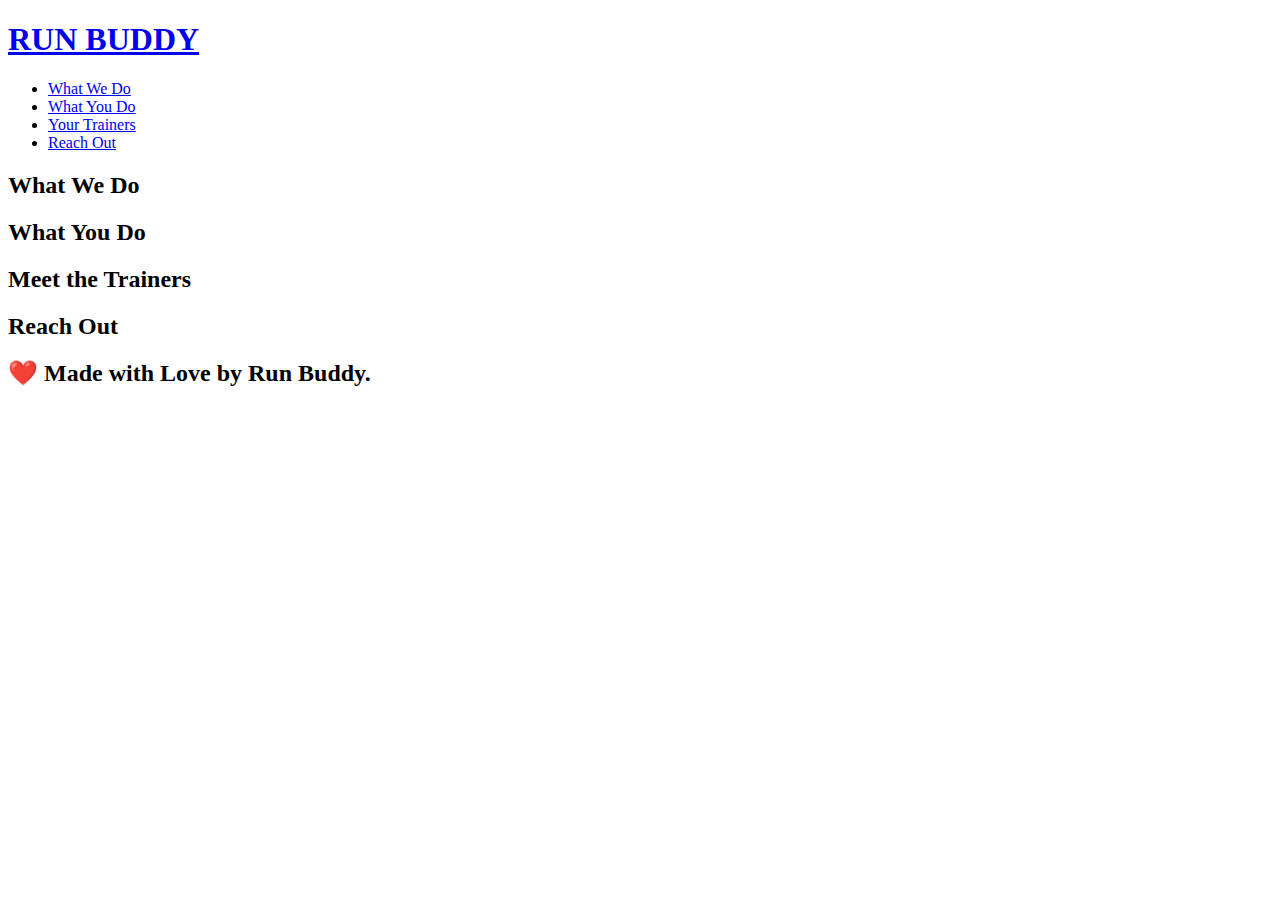
==== index.html @ d4b3483b "navigation corrected" ====
<!DOCTYPE html>
<html lang="en">
    <head>
        <meta charset="UTF-8" />
        <title>Run Buddy</title>
    </head>
    <body>
        <!-- navigation -->
        <header>
            <h1>
                <a href="/">RUN BUDDY</a>
            </h1>
            <nav>
                <!-- Unordered list element -->
                <ul>
                    <!-- List item element -->
                <li>
                    <!-- Anchor element -->
                    <a href= "#what-we-do">What We Do</a>
                </li>
                <li>
                    <a href="#what-you-do">What You Do</a>
                </li>
                <li>
                    <a href="#your trainers">Your Trainers</a>
                </li>
                <li>
                    <a href="#reach -out">Reach Out</a>
                </li>
                </ul>
            </nav>
        </header>
        
        <!--hero/jumbotron -->
        <section>
        </section>

        <!-- "what we do" section -->
        <section>
            <h2>What We Do</h2>
        </section>

        <!-- "what you do" section -->
        <section>
            <h2>What You Do</h2>
        </section>

        <!-- "meet the trainers" section -->
        <section>
            <h2>Meet the Trainers</h2>
        </section>

        <!-- "reach out" section -->
        <section>
            <h2>Reach Out</h2>
        </section>

        <!-- footer-->
        <footer>
            <h2> ❤️ Made with Love by Run Buddy.</h2>
        </footer>
        
    </body>
</html>
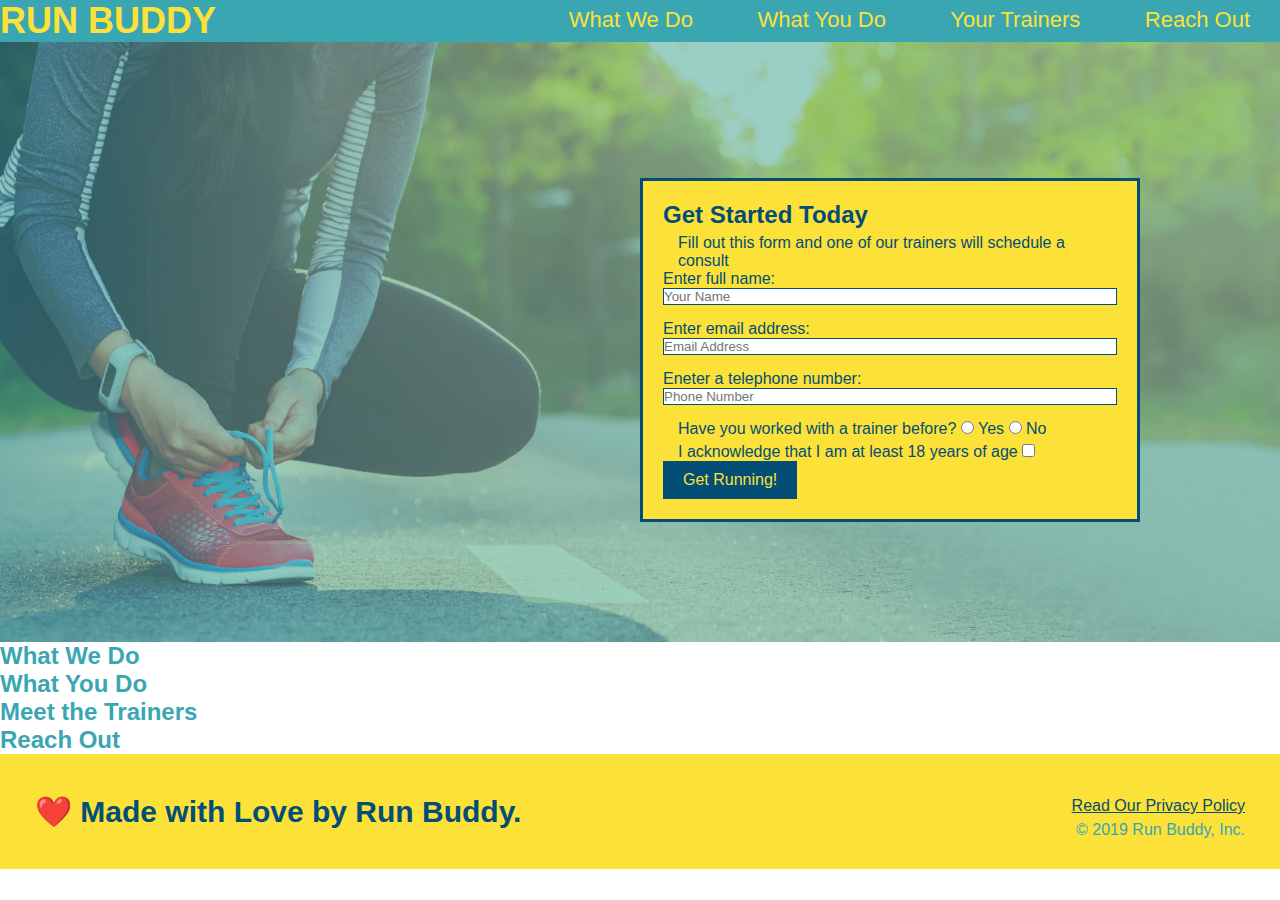
==== commit 8631bc3b: "hero section added" ====
--- a/index.html
+++ b/index.html
@@ -3,6 +3,7 @@
     <head>
         <meta charset="UTF-8" />
         <title>Run Buddy</title>
+        <link rel="stylesheet" href="./assets/css/style.css" />
     </head>
     <body>
         <!-- navigation -->
@@ -32,8 +33,38 @@
         </header>
         
         <!--hero/jumbotron -->
-        <section>
+        <section class="hero">
+            <div class="hero-form">
+                <h3>Get Started Today</h3>
+                <p>Fill out this form and one of our trainers will schedule a consult</p>
+            <!-- Add form element -->
+            <form>
+                <label for="name">Enter full name: </label>
+                <input type="text" placeholder="Your Name" name="name" id="name" class="form-input"/>
+                <label for="email">Enter email address: </label>
+                <input type="email" placeholder="Email Address" name="email" id="email" class="form-input"/>
+                <label for="phone">Eneter a telephone number:</label>
+                <input type="tel" placeholder="Phone Number" name="phome" id="phone" class="form-input"/>
+                <p>
+                    Have you worked with a trainer before?
+                    <input type="radio" name="trainer-confirm" id="trainer-yes" />
+                    <label for="trainer-yes">Yes</label>
+                    <input type="radio" Name="trainer-confirm" id="trainer-no" />
+                    <label for "trainer-no">No</label>
+                </p>
+                <p>
+                    <label for="checkbox" >
+                        I acknowledge that I am at least 18 years of age
+                    </label>
+                    <input type="checkbox" name="age-confirm" id=age-confirm" />
+                </p>
+                <button type="sumbit">
+                    Get Running!
+                </button>
+            </form>
+            </div>
         </section>
+        <!--!end hero -->
 
         <!-- "what we do" section -->
         <section>
@@ -58,6 +89,10 @@
         <!-- footer-->
         <footer>
             <h2> ❤️ Made with Love by Run Buddy.</h2>
+            <div>
+                <a href="#"> Read Our Privacy Policy</a><br />
+                &copy; 2019 Run Buddy, Inc.
+            </div>
         </footer>
         
     </body>
--- a/assets/css/style.css
+++ b/assets/css/style.css
@@ -0,0 +1,105 @@
+* {
+    margin: 0;
+    padding: 0;
+    box-sizing: border-box;
+}
+body {
+    color: #39a6b2;
+    font-family: Helvetica, Arial, sans-serif;  
+  }
+  /*apply styles to <header>*/
+  header {
+      padding: 20px 35 px;
+      background-color: #39a6b2;
+  }
+  header h1 {
+      font-weight: bold;
+      font-size: 36px;
+      color: #fce138;
+      margin: 0;
+      display: inline;
+  }
+  header a {
+    text-decoration: none;  
+    color: #fce138;
+  }
+  header nav {
+      float: right;
+      margin: 7px 0;
+  }
+  header nav ul li{
+      display: inline;
+  }
+  header nav ul li a {
+      Margin: 0 30px;
+      font-weight: lighter;
+      font-size: 22px;
+  }
+  footer {
+      background: #fce138;
+      width: 100%;
+      padding: 40px 35px;
+  }
+  footer h2 {
+      display: inline;
+      color: #024e76;
+      font-size: 30px;
+      margin: 0;
+  }
+  footer div {
+      float:right;
+      line-height: 1.5;
+      text-align:right;
+  }
+  footer a {
+      color: #024e76;
+ }
+   /* Hero Styles Start */
+    .hero {
+    background-image: url("../images/hero-bg.jpeg");
+    height: 600px; 
+    background-size: cover; 
+    background-position: center; 
+    position:relative; 
+  }
+
+    /* Hero Form Start */
+    .hero-form {
+        background-color: #fce138;
+        padding: 20px;
+        width: 500px;
+        color: #024e76;
+        border-style: solid;
+        border-width: 3px;
+        border-color: #024e76;
+        position:absolute;
+        bottom: 120px;
+        right: 140px;
+    }
+    .hero-form h3 {
+        font-size:24px;
+        margin: 0;
+    }
+    .hero-form p {
+        margin: 5px 15px 0;
+    }
+    .form-input {
+        border: 1px solid #024e76;
+        display: block;
+        padding: 7px 15pxfont-size 16px;
+        color: #024e76;
+        width:100%;
+        margin-bottom: 15px;
+    }
+    .hero-form label {
+        margin 0 5px;
+    }
+    .hero-form button {
+        color:#fce138;
+        background-color: #024e76;
+        border: none;
+        padding: 10px 20px;
+        font-size: 16px;
+    }
+            /* Hero Form Style Ends */
+       /* Hero Styles End */  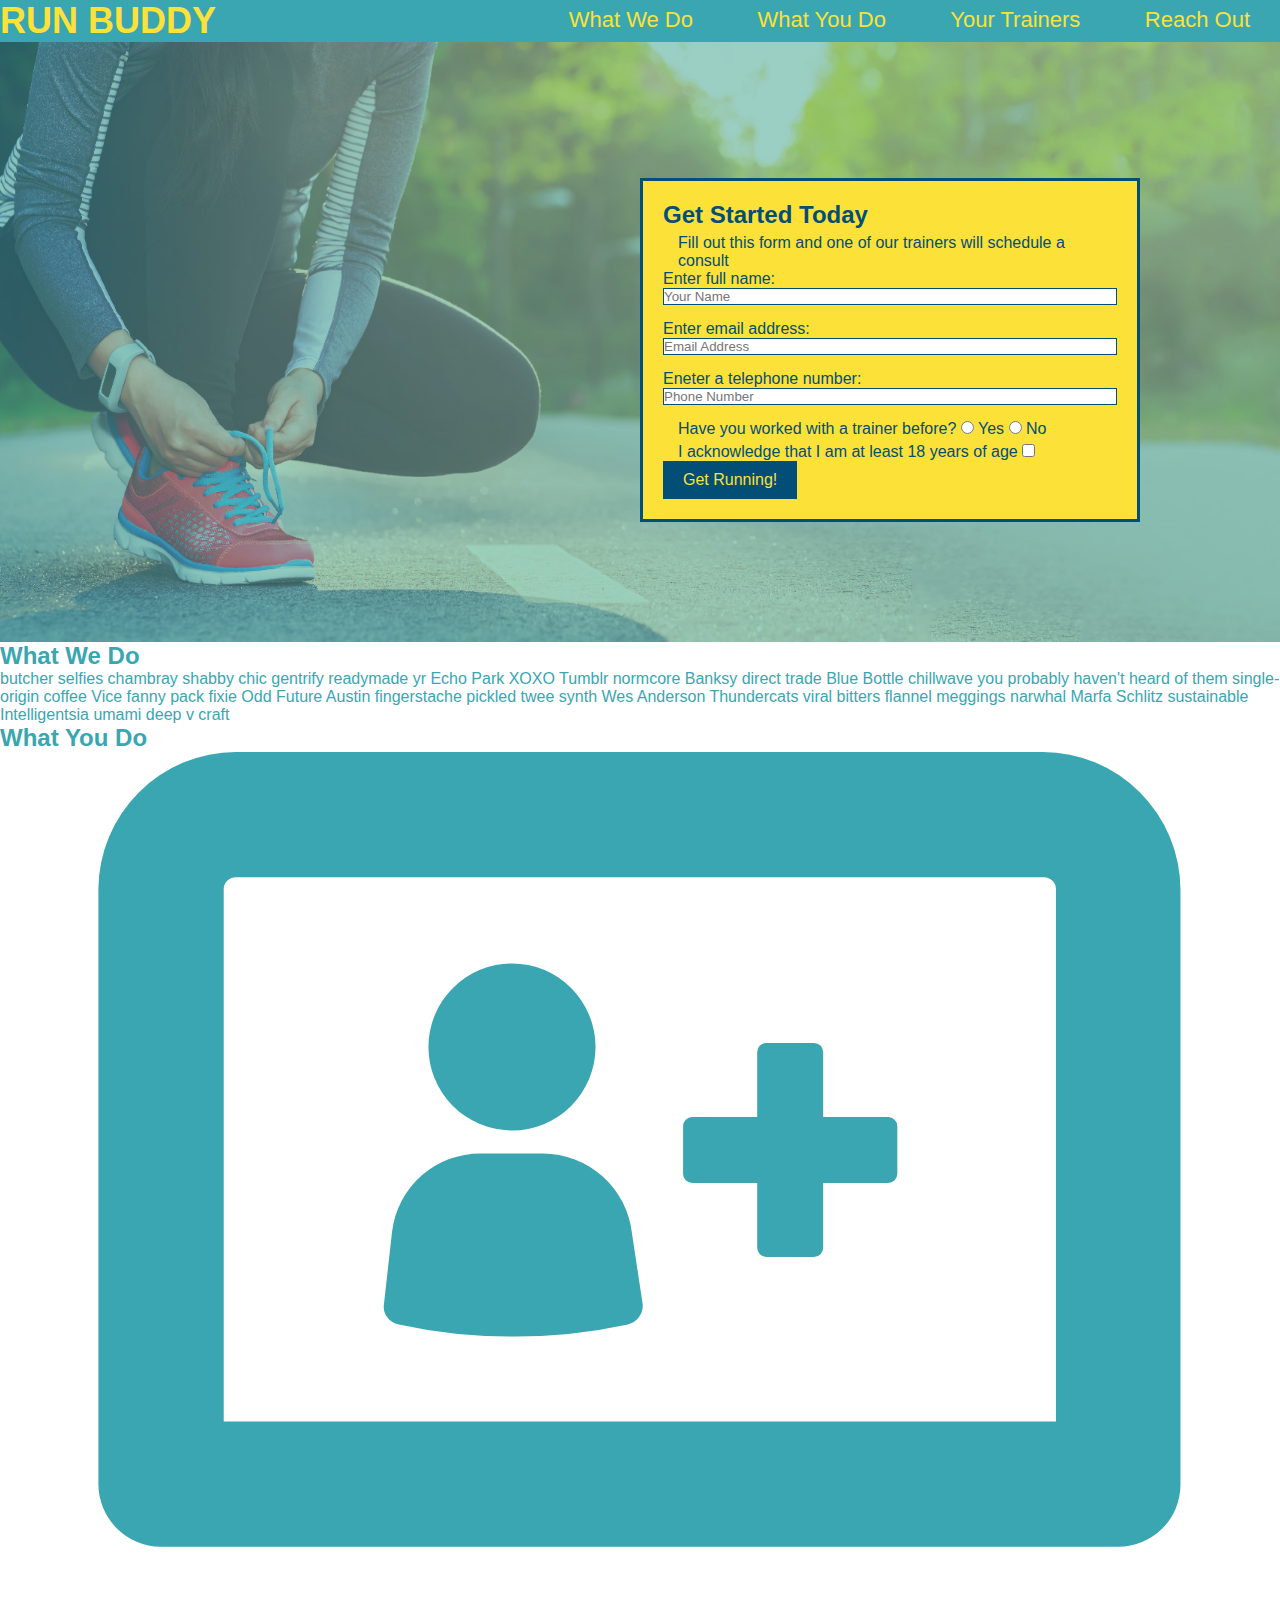
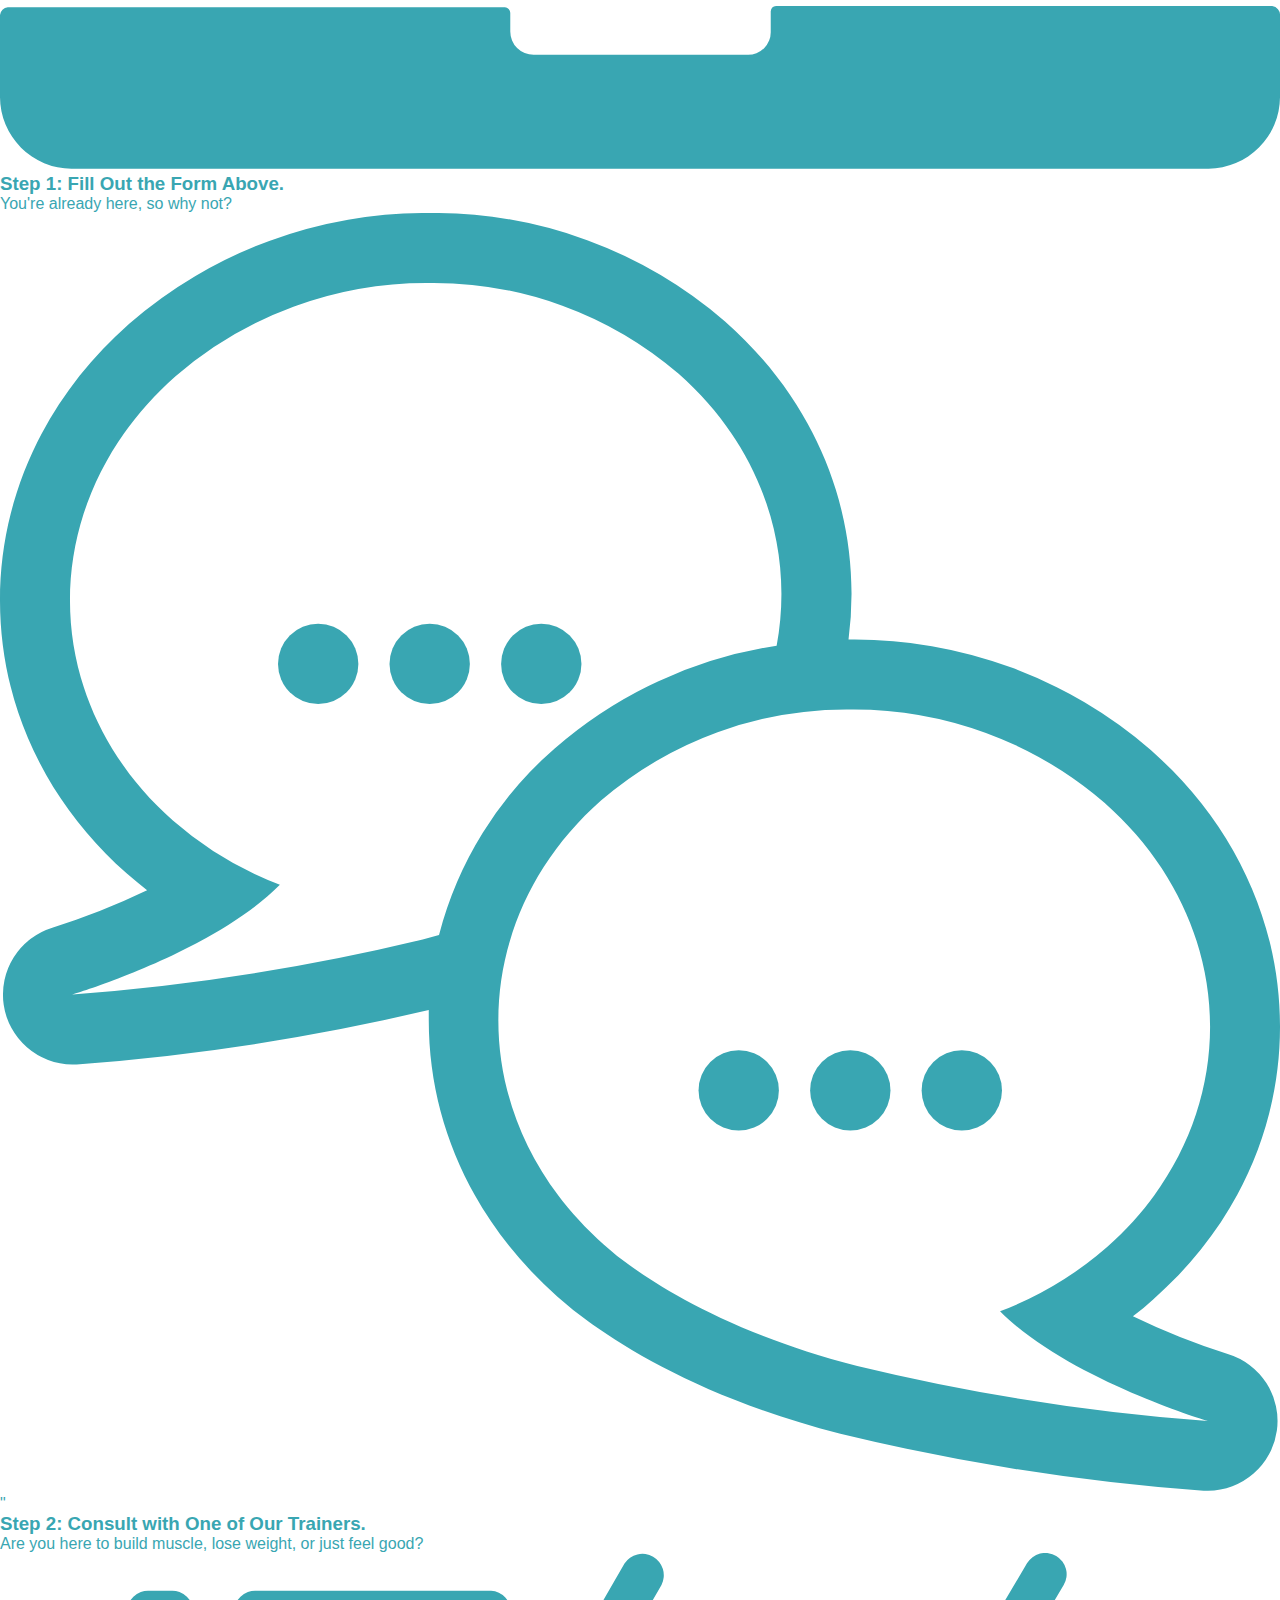
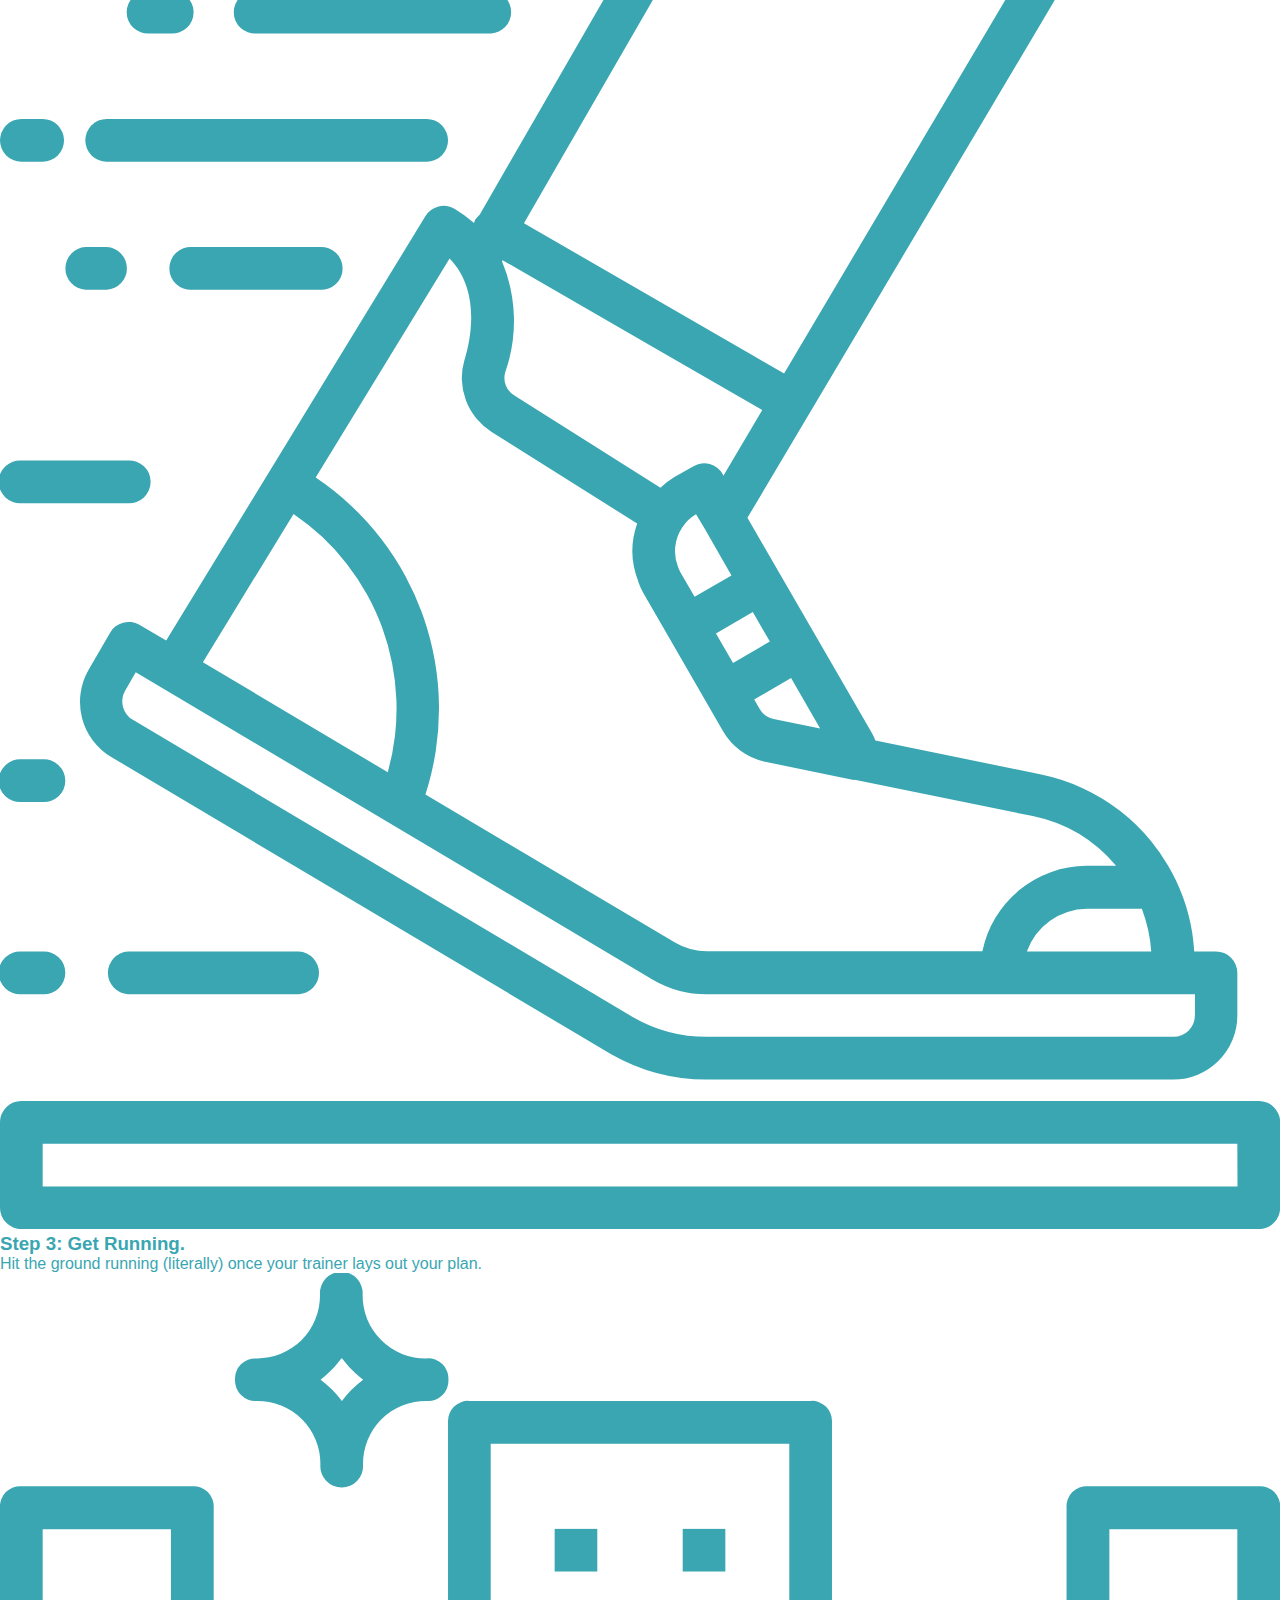
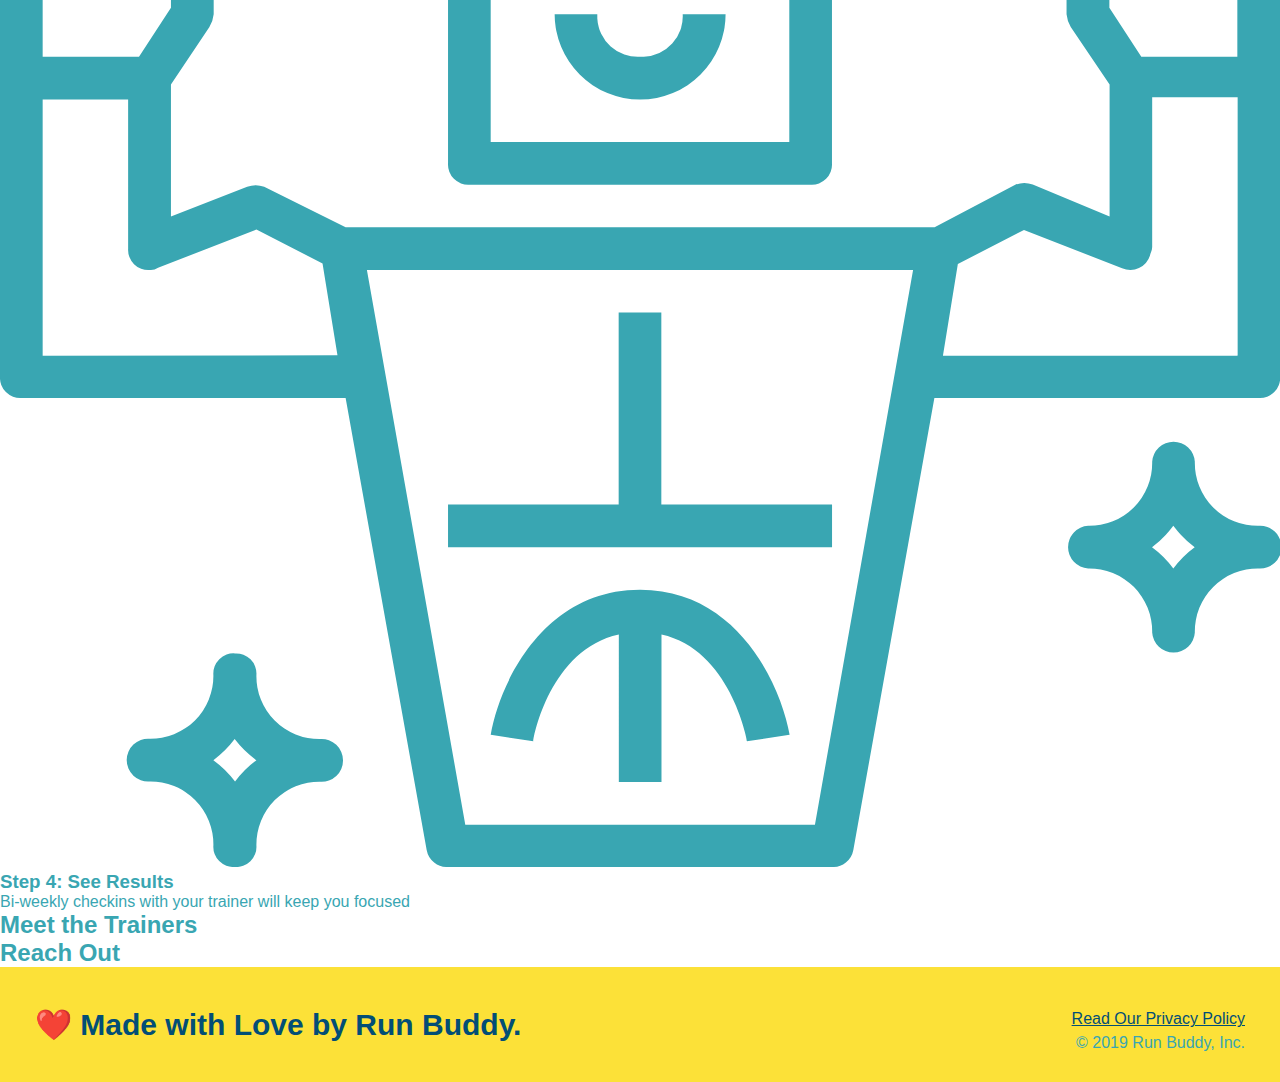
==== commit 8b8c9380: "add what you do icons" ====
--- a/index.html
+++ b/index.html
@@ -67,13 +67,39 @@
         <!--!end hero -->
 
         <!-- "what we do" section -->
-        <section>
+        <section id="what-we-do">
             <h2>What We Do</h2>
+            <p>
+                butcher selfies chambray shabby chic gentrify readymade yr Echo Park XOXO Tumblr normcore Banksy direct trade Blue Bottle chillwave you probably haven't heard of them single-origin coffee Vice fanny pack fixie Odd Future Austin fingerstache pickled twee synth Wes Anderson Thundercats viral bitters flannel meggings narwhal Marfa Schlitz sustainable Intelligentsia umami deep v craft   
+            </p>
         </section>
 
         <!-- "what you do" section -->
-        <section>
+        <section id="what you do">
             <h2>What You Do</h2>
+            <div>
+                <img src="./assets/images/step-1.svg" alt="" />
+                <h3>Step 1: Fill Out the Form Above.</h3>
+                <p>You're already here, so why not?</p>
+            </div>
+
+            <div>
+                <img src="./assets/images/step-2.svg" alt="" />"
+                <h3>Step 2: Consult with One of Our Trainers.</h3>
+                <p>Are you here to build muscle, lose weight, or just feel good?</p>
+            </div>
+
+            <div>
+                <img src="./assets/images/step-3.svg" alt="" />
+                <h3>Step 3: Get Running. </h3>
+                <p>Hit the ground running (literally) once your trainer lays out your plan.</p>
+            </div>
+
+            <div>
+                <img src="./assets/images/step-4.svg" alt="" ?>
+                <h3>Step 4: See Results</h3>
+                <p>Bi-weekly checkins with your trainer will keep you focused</p>
+            </div>
         </section>
 
         <!-- "meet the trainers" section -->
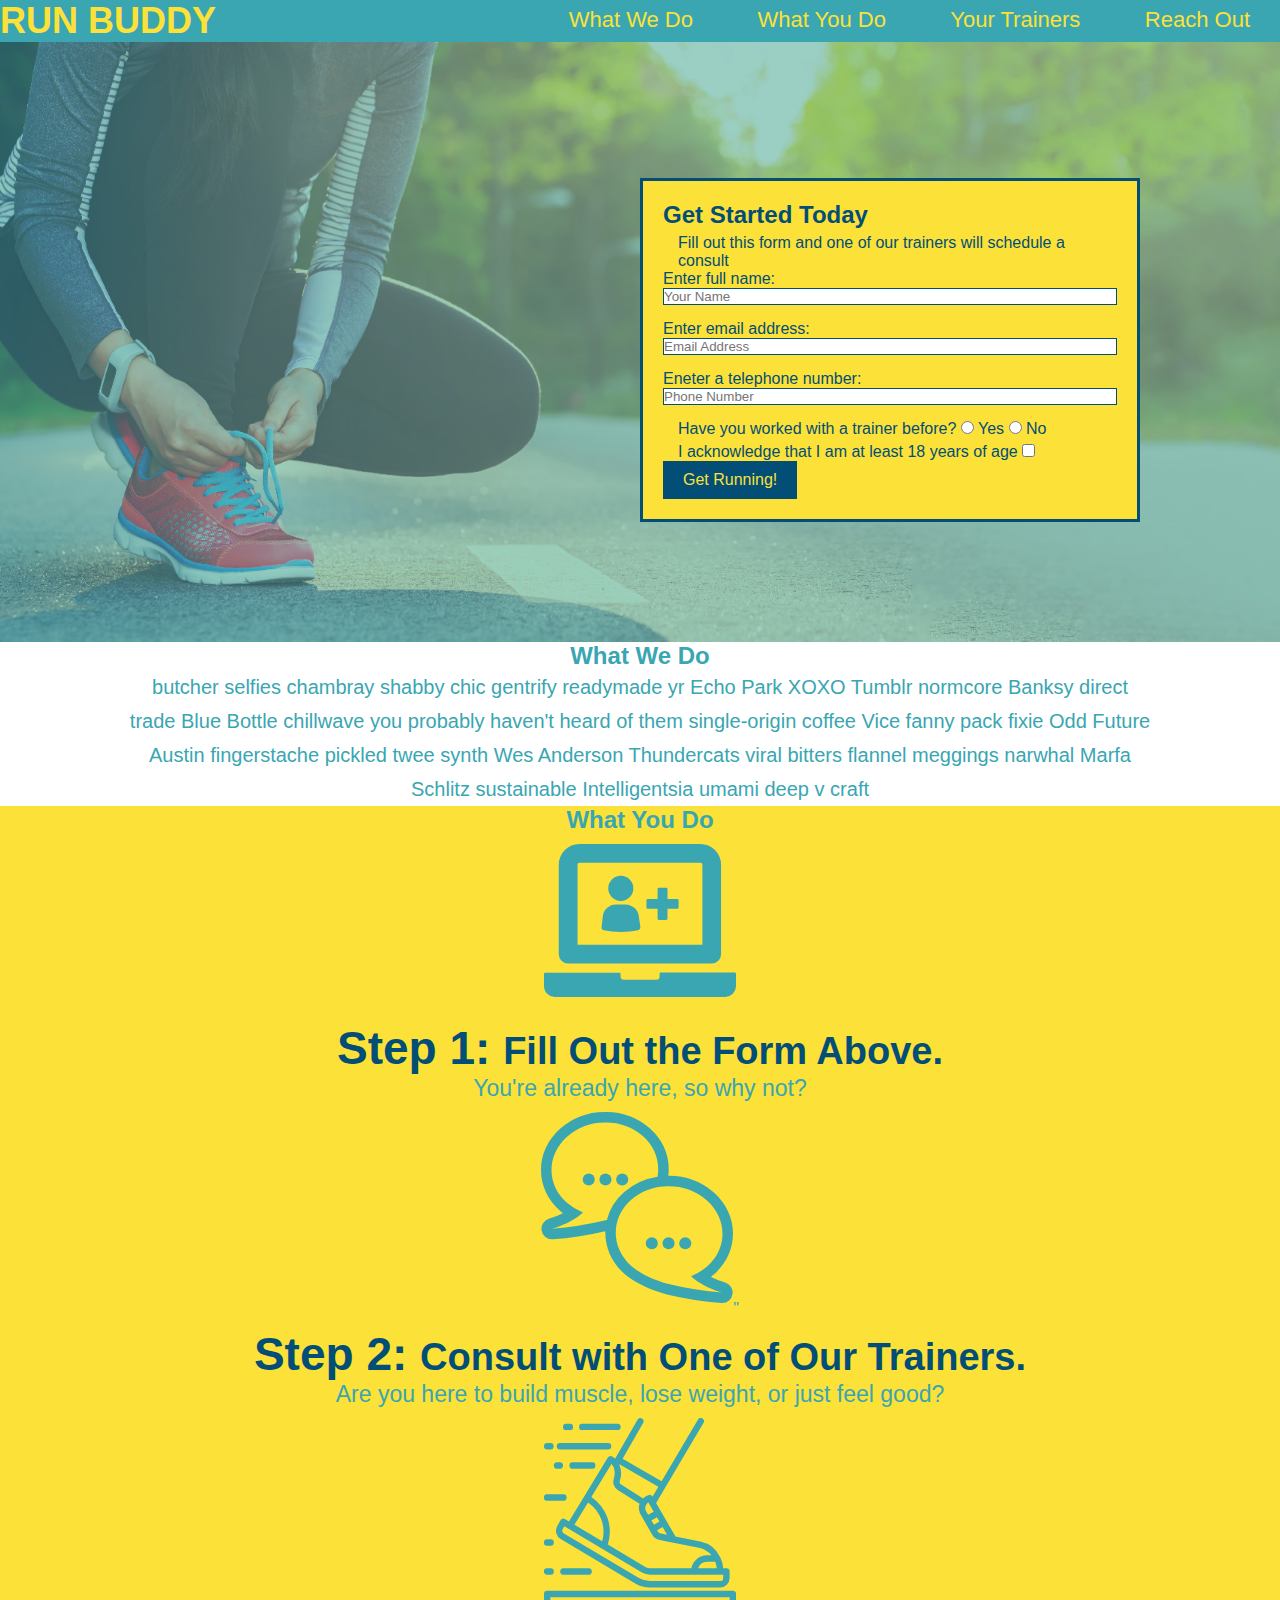
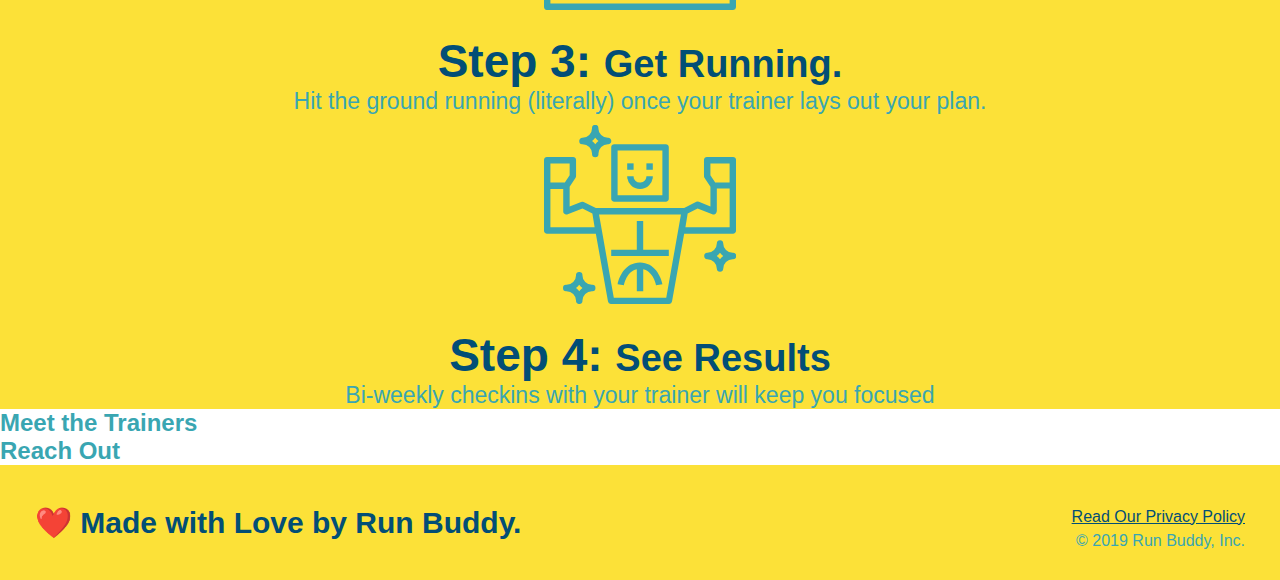
==== commit d704d092: "style what you do section" ====
--- a/index.html
+++ b/index.html
@@ -67,37 +67,37 @@
         <!--!end hero -->
 
         <!-- "what we do" section -->
-        <section id="what-we-do">
-            <h2>What We Do</h2>
+        <section id="what-we-do" class="intro">
+            <h2 class="selection-title primary-border">What We Do</h2>
             <p>
                 butcher selfies chambray shabby chic gentrify readymade yr Echo Park XOXO Tumblr normcore Banksy direct trade Blue Bottle chillwave you probably haven't heard of them single-origin coffee Vice fanny pack fixie Odd Future Austin fingerstache pickled twee synth Wes Anderson Thundercats viral bitters flannel meggings narwhal Marfa Schlitz sustainable Intelligentsia umami deep v craft   
             </p>
         </section>
 
         <!-- "what you do" section -->
-        <section id="what you do">
-            <h2>What You Do</h2>
+        <section id="what you do" class="steps" >
+            <h2 class="selection-title secondary border">What You Do</h2>
             <div>
                 <img src="./assets/images/step-1.svg" alt="" />
-                <h3>Step 1: Fill Out the Form Above.</h3>
+                <h3>Step 1: <span>Fill Out the Form Above. </span></h3>
                 <p>You're already here, so why not?</p>
             </div>
 
             <div>
                 <img src="./assets/images/step-2.svg" alt="" />"
-                <h3>Step 2: Consult with One of Our Trainers.</h3>
+                <h3>Step 2: <span>Consult with One of Our Trainers.</span></h3>
                 <p>Are you here to build muscle, lose weight, or just feel good?</p>
             </div>
 
             <div>
                 <img src="./assets/images/step-3.svg" alt="" />
-                <h3>Step 3: Get Running. </h3>
+                <h3>Step 3: <span>Get Running. </span> </h3>
                 <p>Hit the ground running (literally) once your trainer lays out your plan.</p>
             </div>
 
             <div>
                 <img src="./assets/images/step-4.svg" alt="" ?>
-                <h3>Step 4: See Results</h3>
+                <h3>Step 4: <span>See Results</span></h3>
                 <p>Bi-weekly checkins with your trainer will keep you focused</p>
             </div>
         </section>
--- a/assets/css/style.css
+++ b/assets/css/style.css
@@ -102,4 +102,54 @@
         font-size: 16px;
     }
             /* Hero Form Style Ends */
-       /* Hero Styles End */  +       /* Hero Styles End */ 
+       
+       .intro {
+           text-align:center;
+       }
+       .intro p {
+        line-height: 1.7;
+        color: #39a6b2;
+        width: 80%;
+        font-size: 20px;
+        margin: 0 auto; 
+       }
+       .steps {
+           text-align: center;
+           background: #fce138;
+       }
+       .section-title {
+        font-size: 55px;
+        color: #024e76;
+        margin-bottom: 35px;
+        padding: 0 100px 20px 100px;
+        display: inline-block;
+        border-bottom: 3px solid;
+      }  
+      .primary-border {
+        border-color: #fce138;
+      }
+      
+      .secondary-border {
+        border-color: #39a6b2;
+      }    
+       }
+       .steps div{
+           margin-bottom: 80px;
+       }
+       .steps img {
+           width: 15%;
+           margin:10px 0;
+       }
+       .steps h3 {
+           color: #024e76;
+           font-size: 46px;
+           margin-top: 10px;
+       }
+       .steps p {
+           color:#39a6b2;
+           font-size: 23px;
+       }
+       .steps span {
+           font-size:38px;
+       }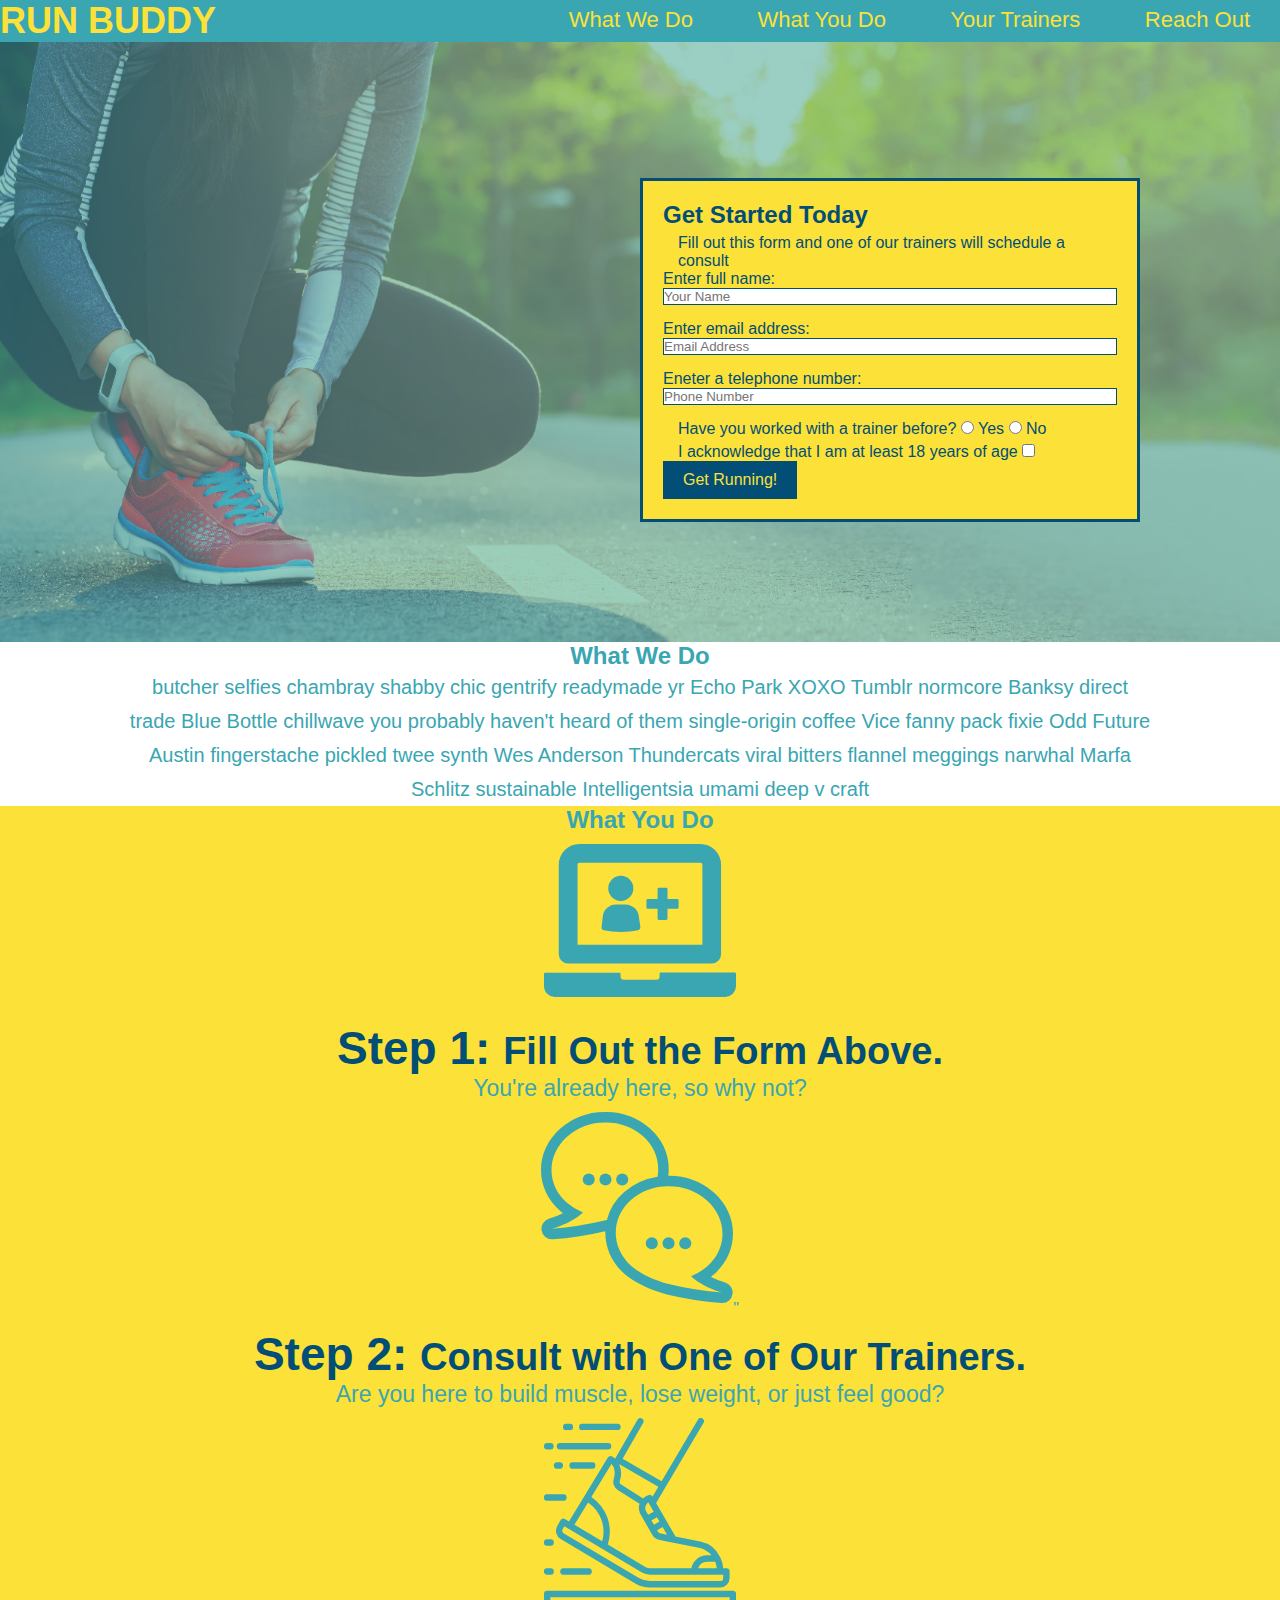
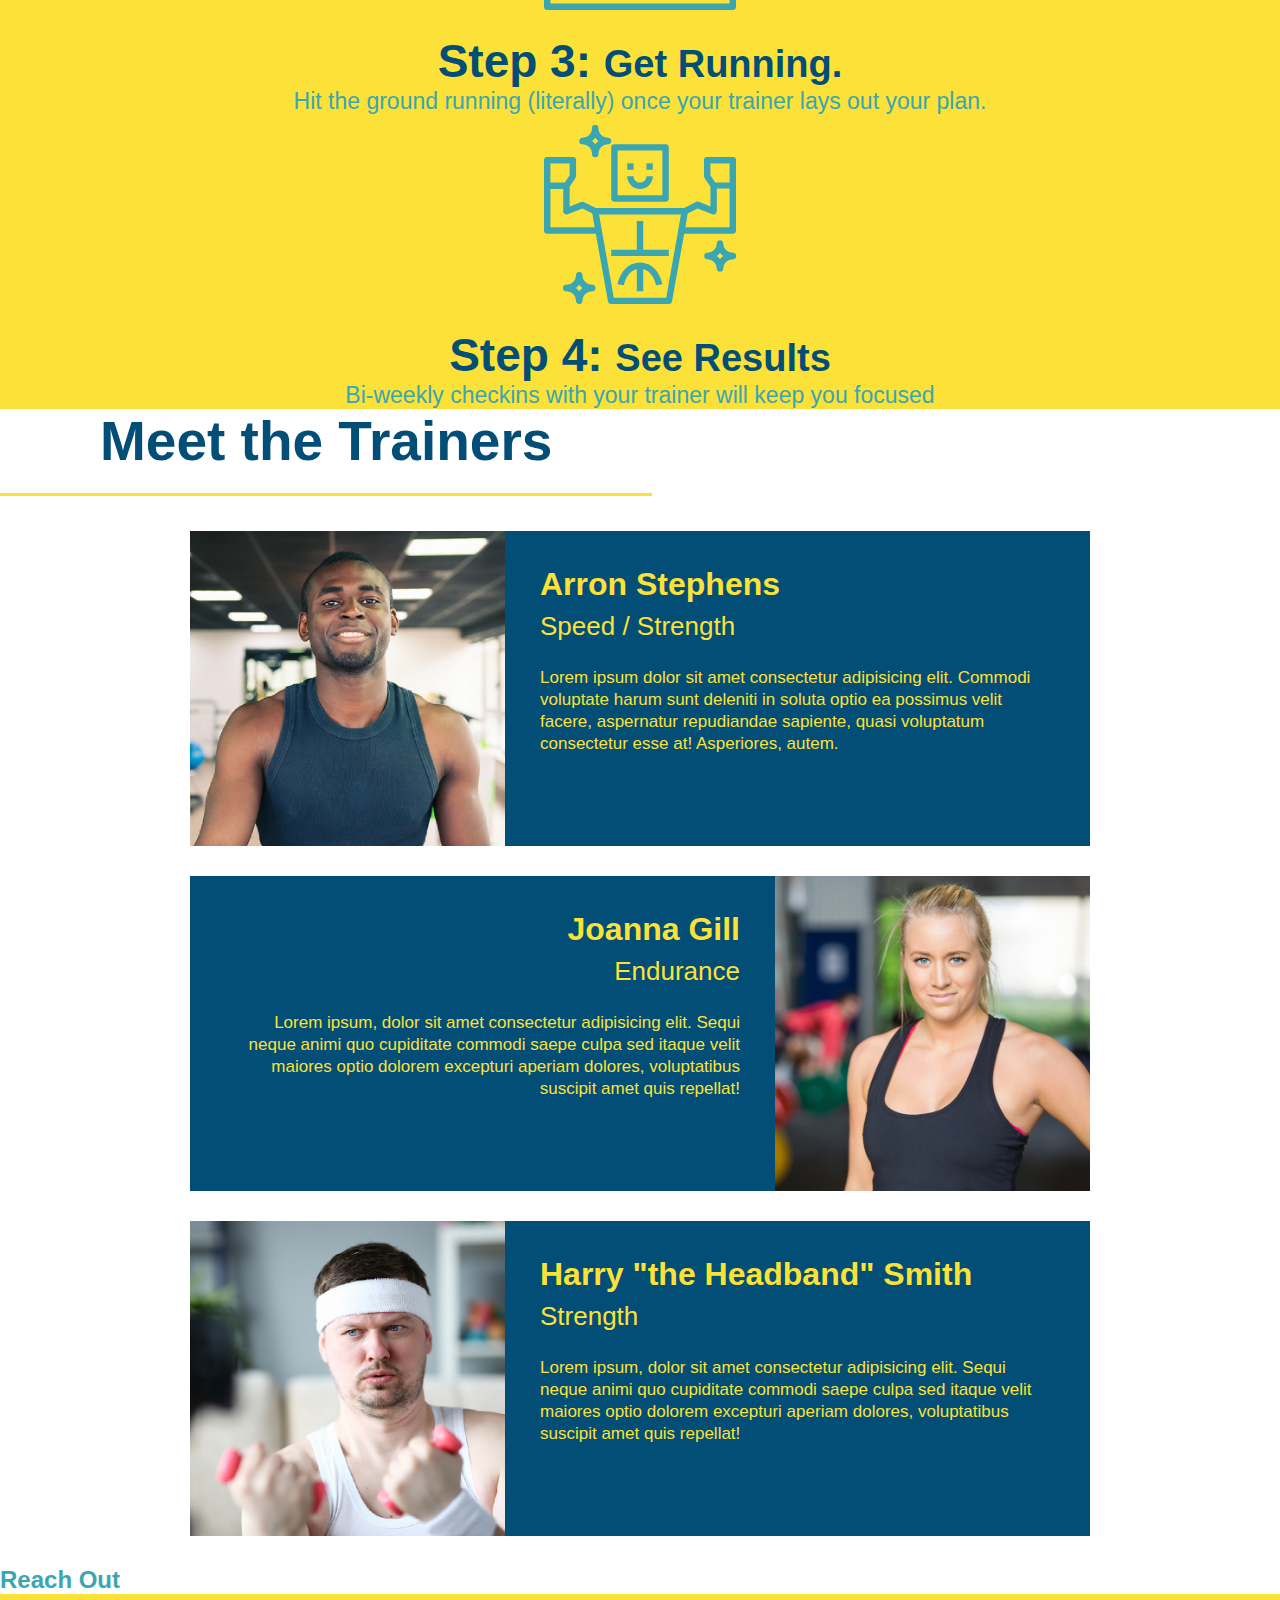
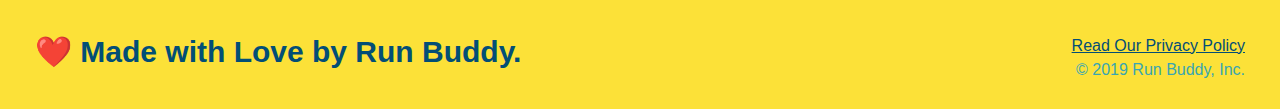
==== commit e24737ae: "meet the trainers section" ====
--- a/index.html
+++ b/index.html
@@ -23,10 +23,10 @@
                     <a href="#what-you-do">What You Do</a>
                 </li>
                 <li>
-                    <a href="#your trainers">Your Trainers</a>
+                    <a href="#your-trainers">Your Trainers</a>
                 </li>
                 <li>
-                    <a href="#reach -out">Reach Out</a>
+                    <a href="#reach-out">Reach Out</a>
                 </li>
                 </ul>
             </nav>
@@ -103,10 +103,48 @@
         </section>
 
         <!-- "meet the trainers" section -->
-        <section>
-            <h2>Meet the Trainers</h2>
+        <section id="your-trainers" class="trainers">
+            <h2 class="section-title primary-border">
+                Meet the Trainers
+            </h2>
+         <!-- first trainer bio -->       
+            <article class="trainer">
+                <img src="./assets/images/trainer-1.jpg" alt="Arron Stephens in his workout clothes, ready to pump iron" /> 
+                <div class="trainer-bio text-left"> 
+                    <h3>Arron Stephens</h3>
+                    <h4>Speed / Strength</h4>
+                    <p>
+                    Lorem ipsum dolor sit amet consectetur adipisicing elit. Commodi voluptate harum sunt deleniti in soluta optio ea possimus velit facere, aspernatur repudiandae sapiente, quasi voluptatum consectetur esse at! Asperiores, autem.
+                    </p>
+                </div> 
+            </article>
+            
+        <!-- second trainer bio -->
+            <article class="trainer">
+                <div class="trainer-bio text-right">
+                <h3>Joanna Gill</h3>
+                <h4>Endurance</h4>
+                <p>
+                    Lorem ipsum, dolor sit amet consectetur adipisicing elit. Sequi neque animi quo cupiditate commodi saepe culpa sed
+                    itaque velit maiores optio dolorem excepturi aperiam dolores, voluptatibus suscipit amet quis repellat!
+                </p>
+                </div>
+                <img src="./assets/images/trainer-2.jpg" alt="Joanna Gill cooling off after a workout" />
+            </article>
+            
+            <!-- third trainer bio -->
+            <article class="trainer">
+                <img src="./assets/images/trainer-3.jpg" alt="Harry Smith wearing a headband and lifting comically small pink weights" />
+                <div class="trainer-bio text-left">
+                <h3>Harry "the Headband" Smith</h3>
+                <h4>Strength</h4>
+                <p>
+                    Lorem ipsum, dolor sit amet consectetur adipisicing elit. Sequi neque animi quo cupiditate commodi saepe culpa sed
+                    itaque velit maiores optio dolorem excepturi aperiam dolores, voluptatibus suscipit amet quis repellat!
+                </p>
+                </div>
+            </article>
         </section>
-
         <!-- "reach out" section -->
         <section>
             <h2>Reach Out</h2>
@@ -120,6 +158,5 @@
                 &copy; 2019 Run Buddy, Inc.
             </div>
         </footer>
-        
     </body>
 </html>--- a/assets/css/style.css
+++ b/assets/css/style.css
@@ -152,4 +152,42 @@
        }
        .steps span {
            font-size:38px;
+       }
+       .trainers {
+           test-align: center;
+       }
+       .trainer {
+           width: 900px;
+           margin: 0 auto 30px auto;
+           background: #024e76;
+           color: #fce138;
+           overflow: auto;
+       }
+       .trainer img {
+           width: 35%;
+           float: left;
+       }
+       .trainer-bio {
+           padding: 35px;
+           float: left;
+           width: 65%;
+       }
+       .text-left {
+           text-align: left;
+       }
+       .text-right {
+           text-align: right;
+       }
+       .trainer-bio h3 {
+           font-size: 32px;
+           margin-bottom: 8px;
+       }
+       .trainer-bio h4 {
+           font-weight: lighter;
+           font-size: 26px;
+           margin-bottom: 25px;
+       }
+       .trainer-bio p {
+           font-size: 17px;
+           line-height: 1.3;
        }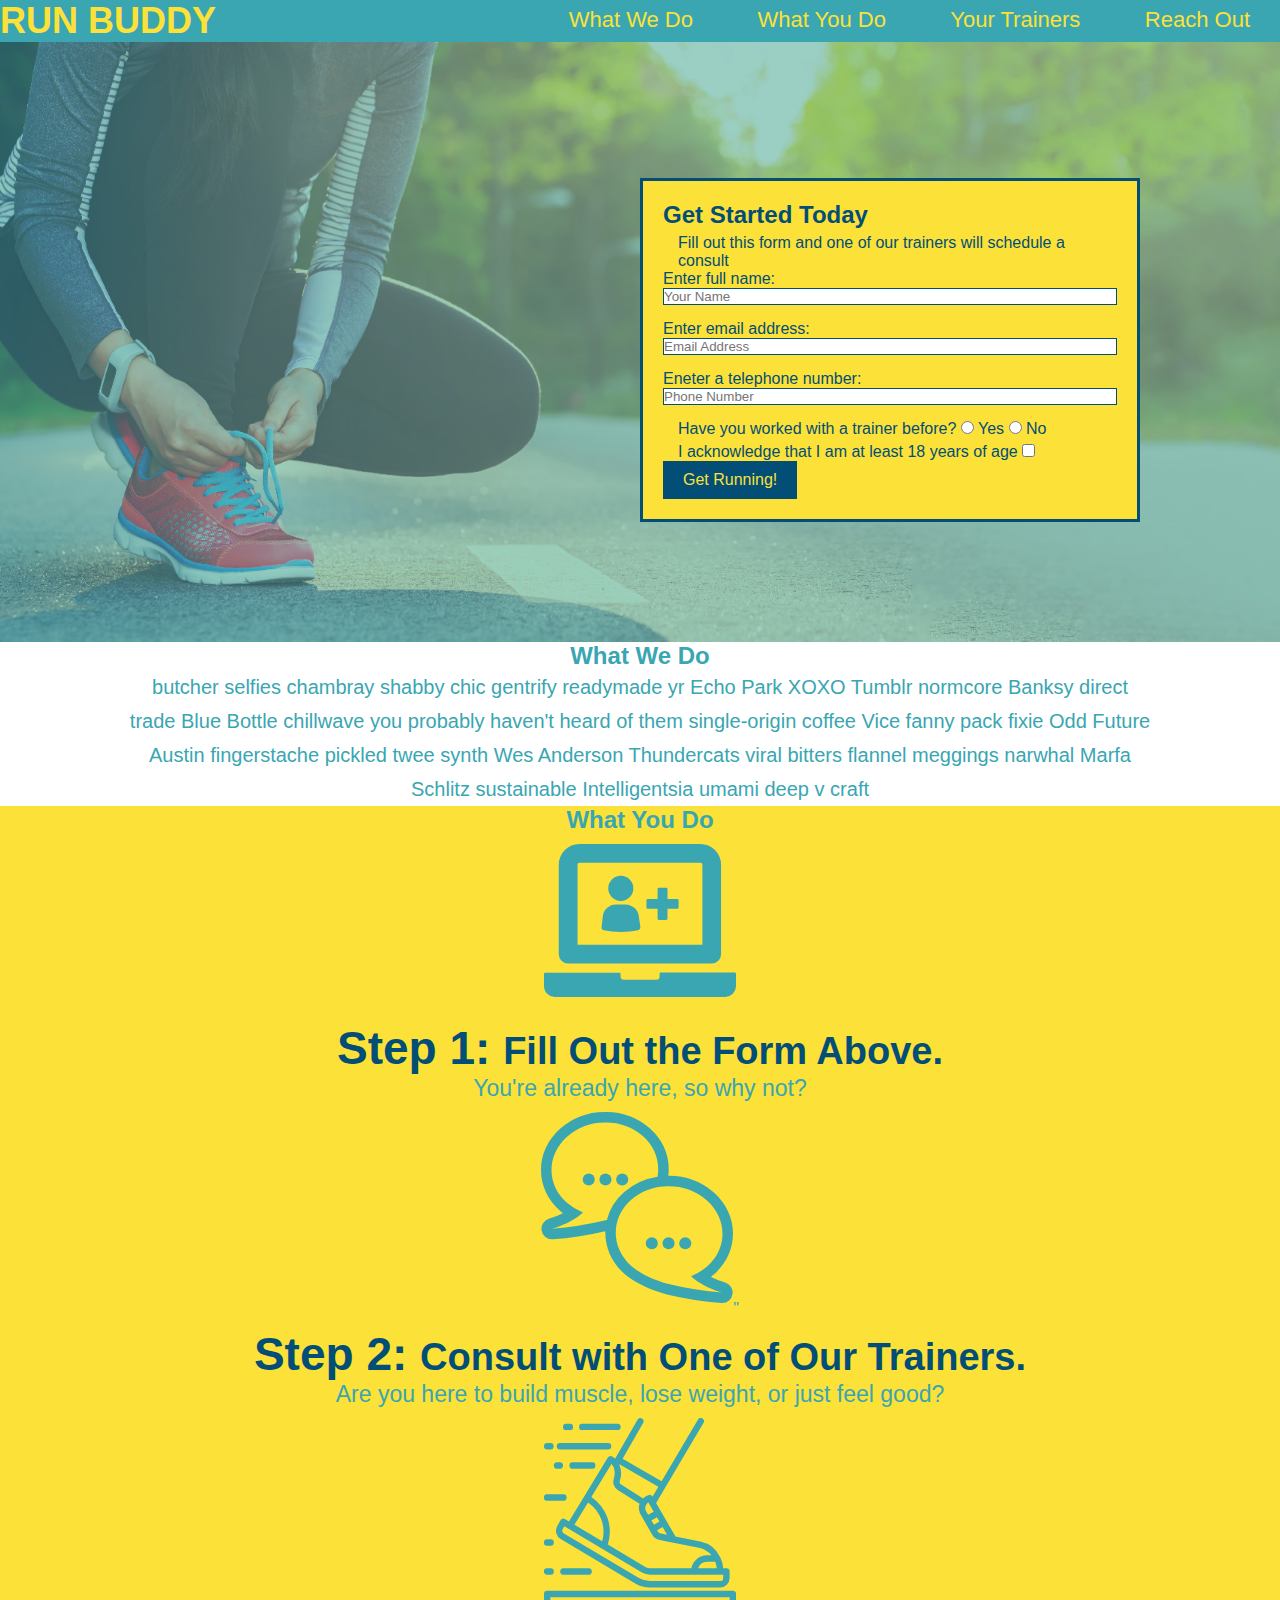
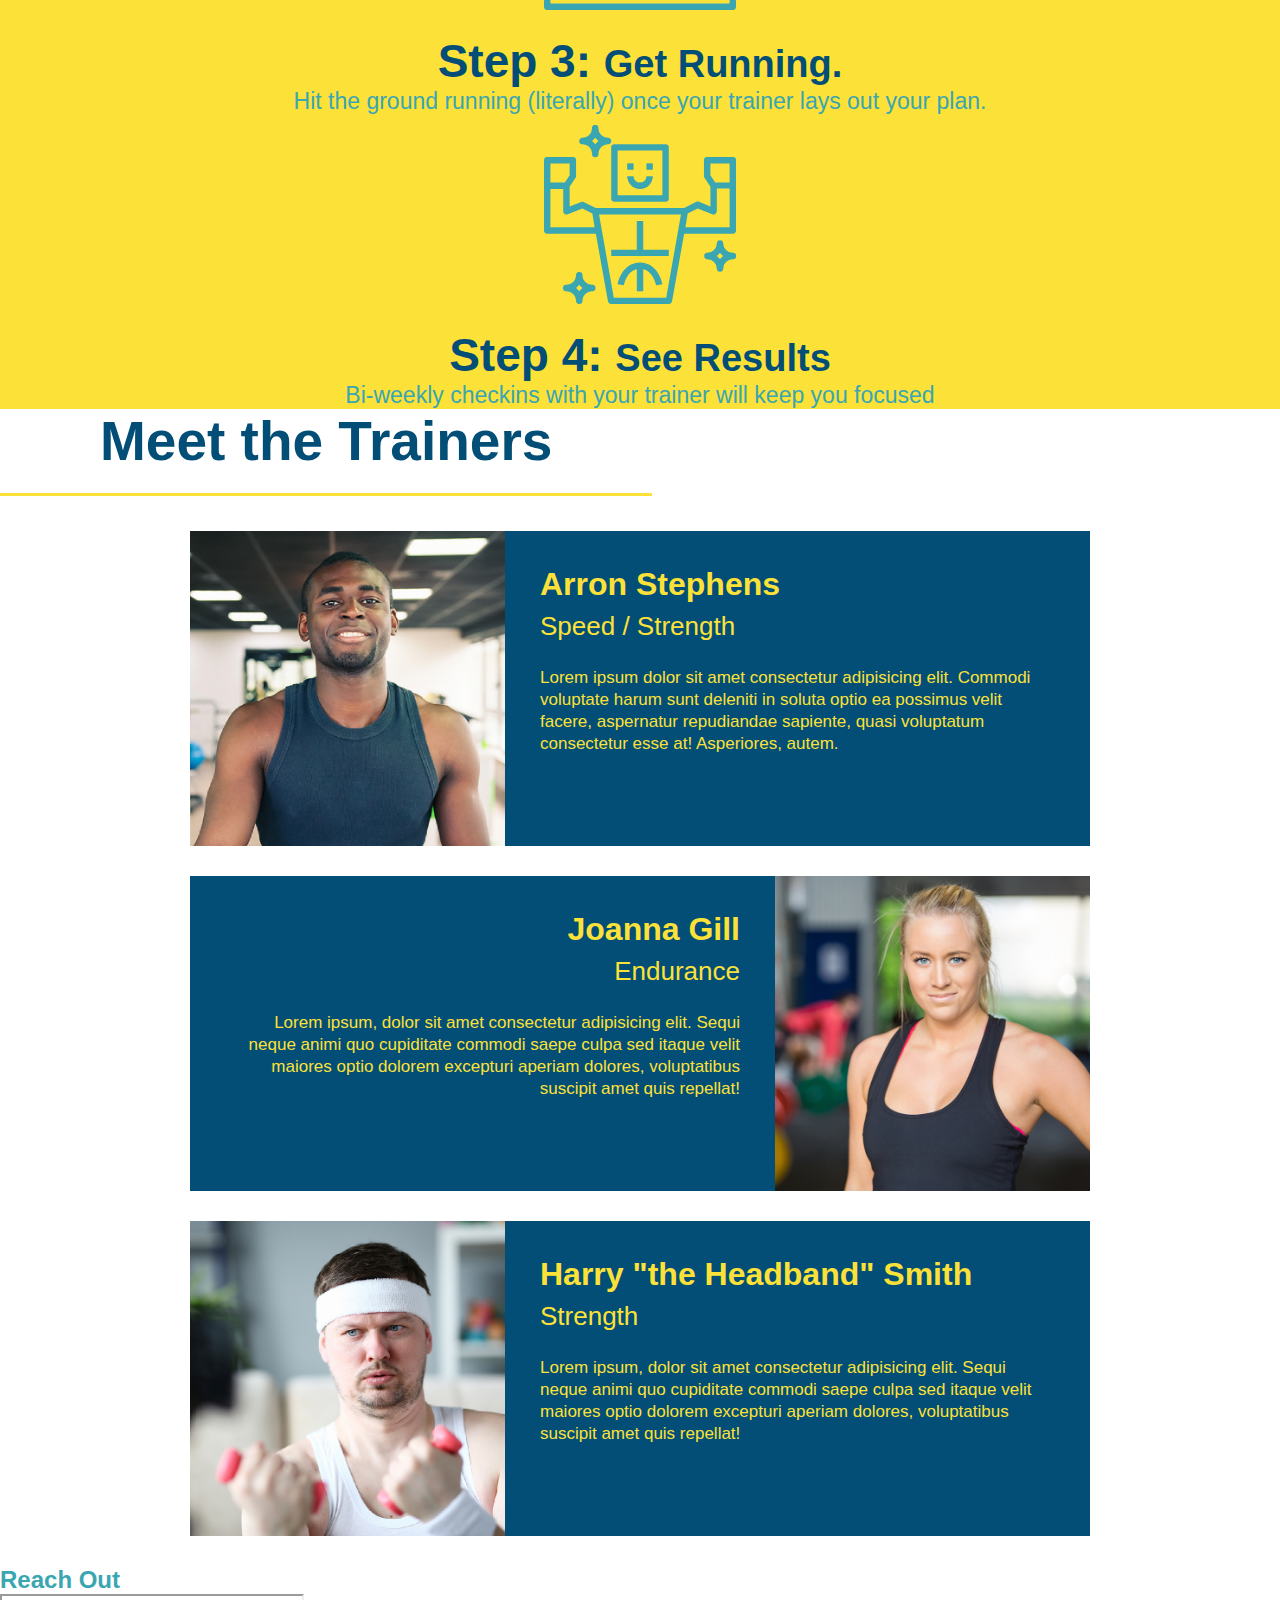
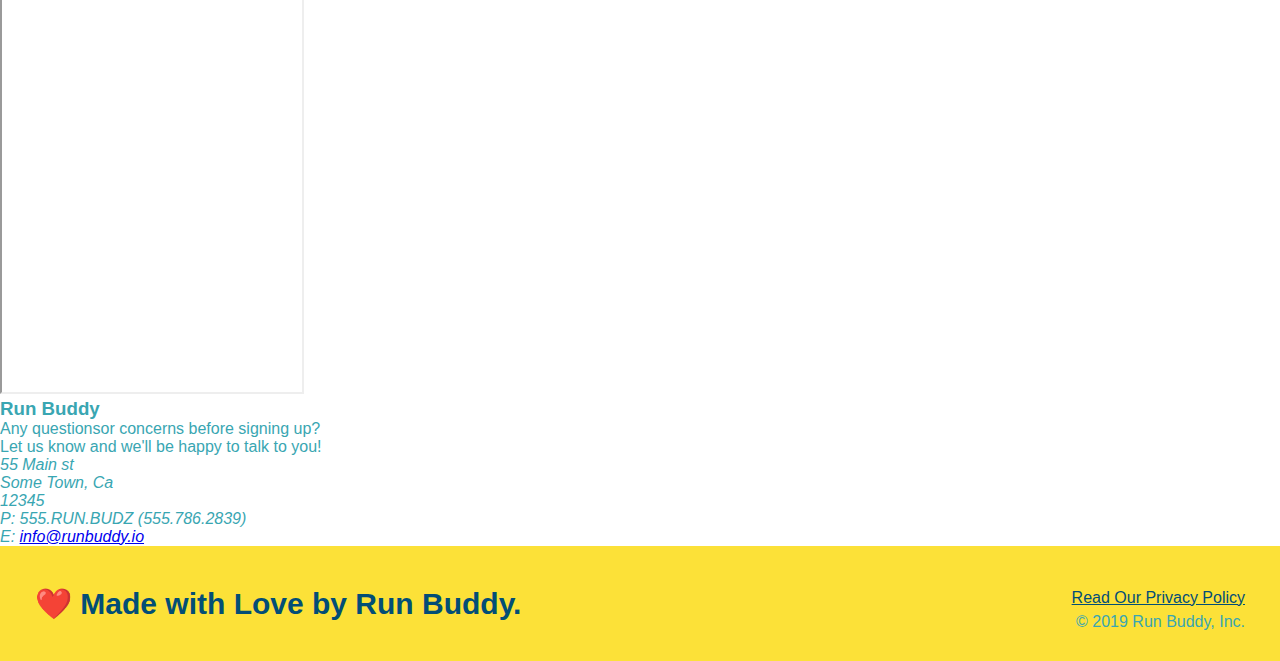
==== commit 3ab6a96f: "add iframe" ====
--- a/index.html
+++ b/index.html
@@ -118,7 +118,7 @@
                     </p>
                 </div> 
             </article>
-            
+
         <!-- second trainer bio -->
             <article class="trainer">
                 <div class="trainer-bio text-right">
@@ -148,6 +148,30 @@
         <!-- "reach out" section -->
         <section>
             <h2>Reach Out</h2>
+                <div class="contact-info">
+                    <iframe src="https://www.google.com/maps/embed?pb=!1m18!1m12!1m3!1d3147.1079747227936!2d-120.42364418397035!3d37.92790791110593!2m3!1f0!2f0!3f0!3m2!1i1024!2i768!4f13.1!3m3!1m2!1s0x8090c49129b6ac57%3A0xb56c7eb95a2cd8bd!2sMain%20St%2C%20California%2095327!5e0!3m2!1sen!2sus!4v1616426329495!5m2!1sen!2sus"
+                    with="400"
+                    height="400"
+                    style="boarder:0;"
+                    allowfullscreen=""
+                    loading="lazy">
+                </iframe>
+                </div>
+                <div>
+                    <h3>Run Buddy</h3>
+                    <p>
+                        Any questionsor concerns before signing up?
+                        <br />
+                        Let us know and we'll be happy to talk to you!
+                    </p>
+                    <address>
+                        55 Main st <br/>
+                        Some Town, Ca <br/>
+                        12345 <br/>
+                        P: 555.RUN.BUDZ (555.786.2839)<br/>
+                        E: <a href="mailto:infor@runbuddy.io">info@runbuddy.io</a>
+                    </address>
+                </div>
         </section>
 
         <!-- footer-->
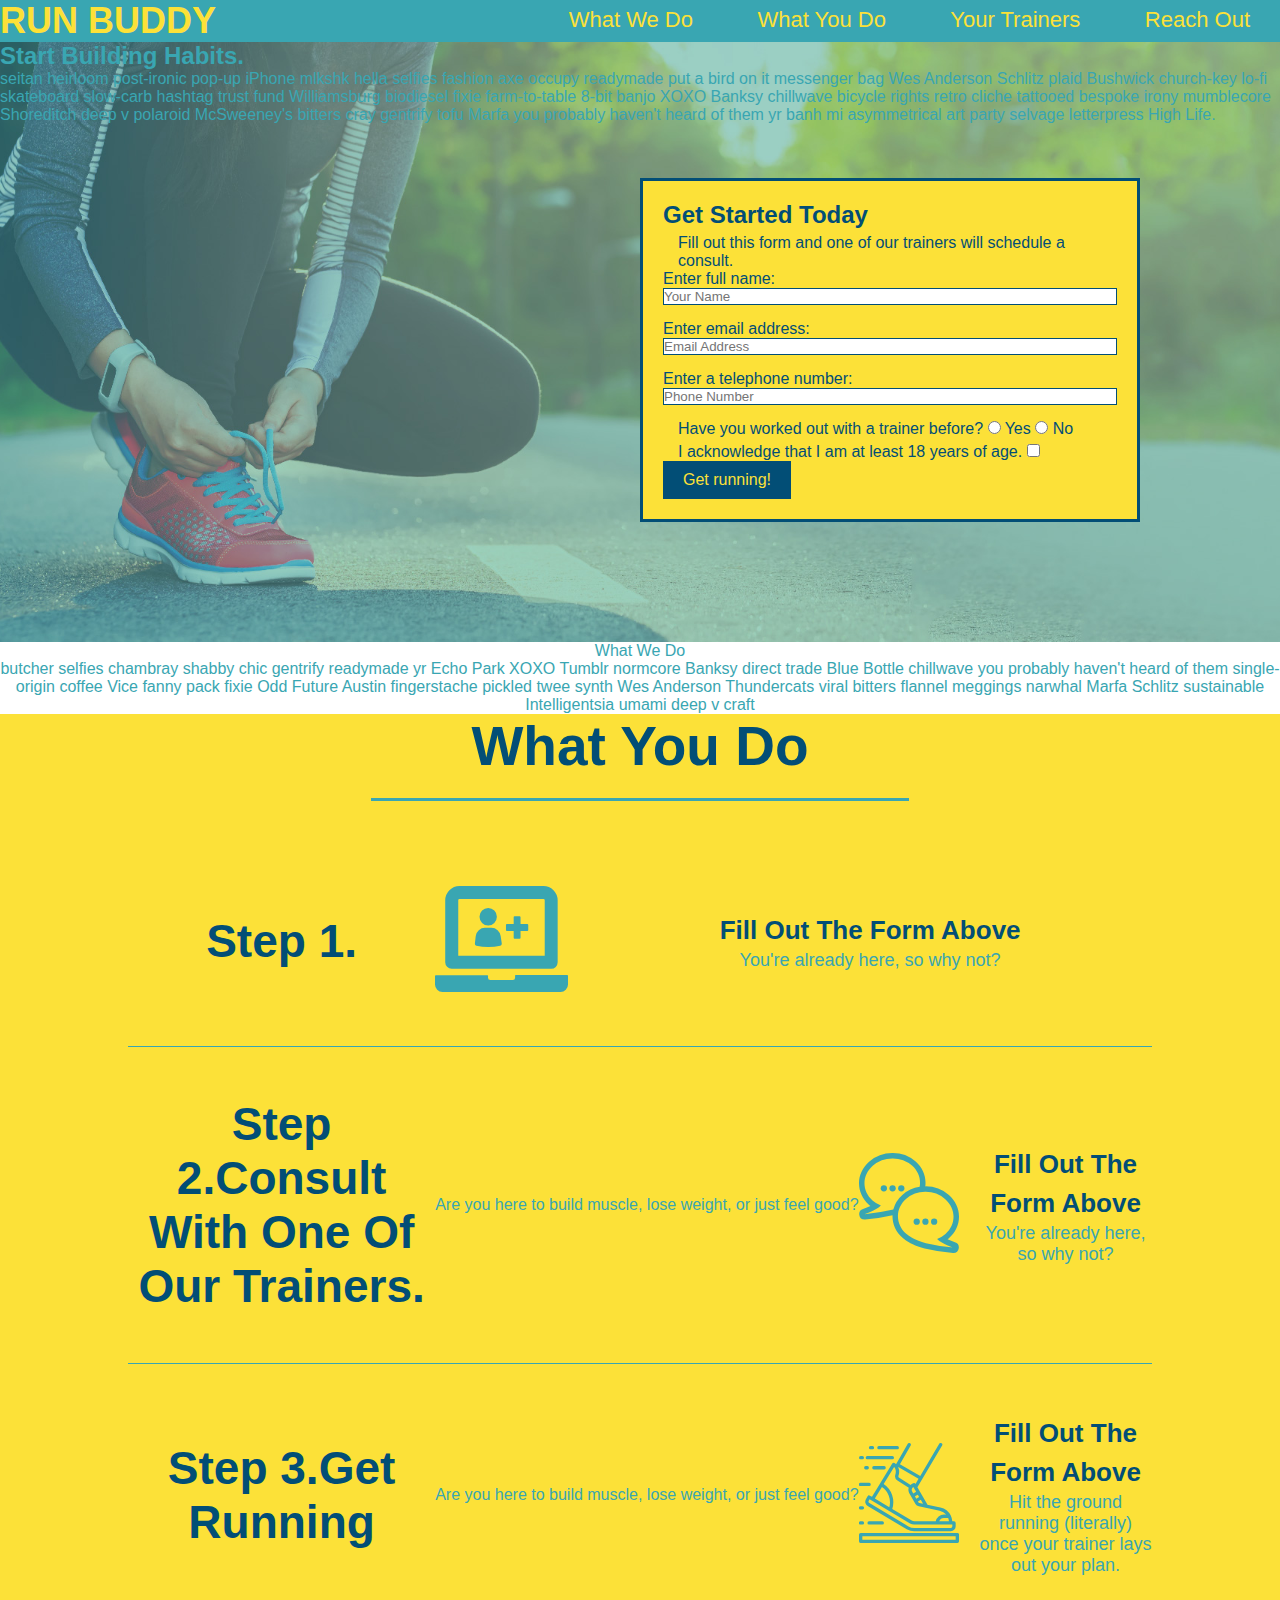
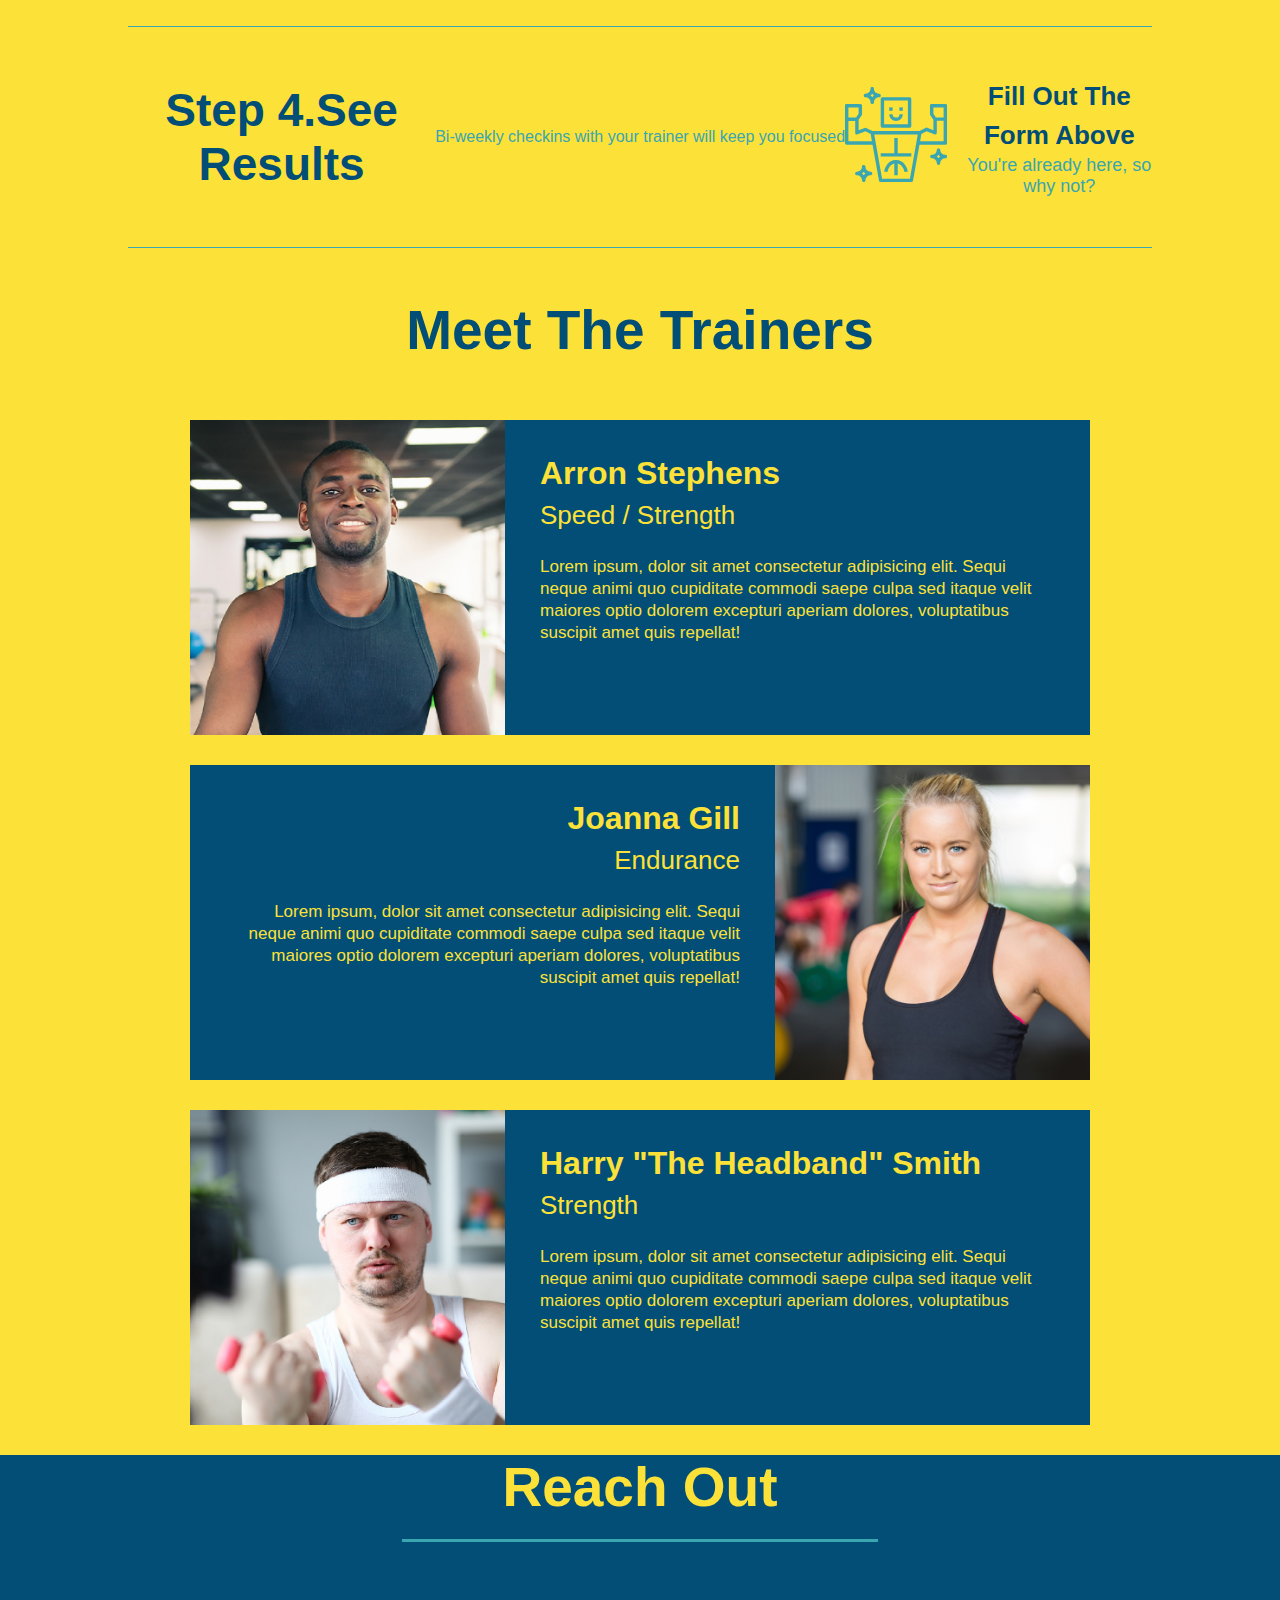
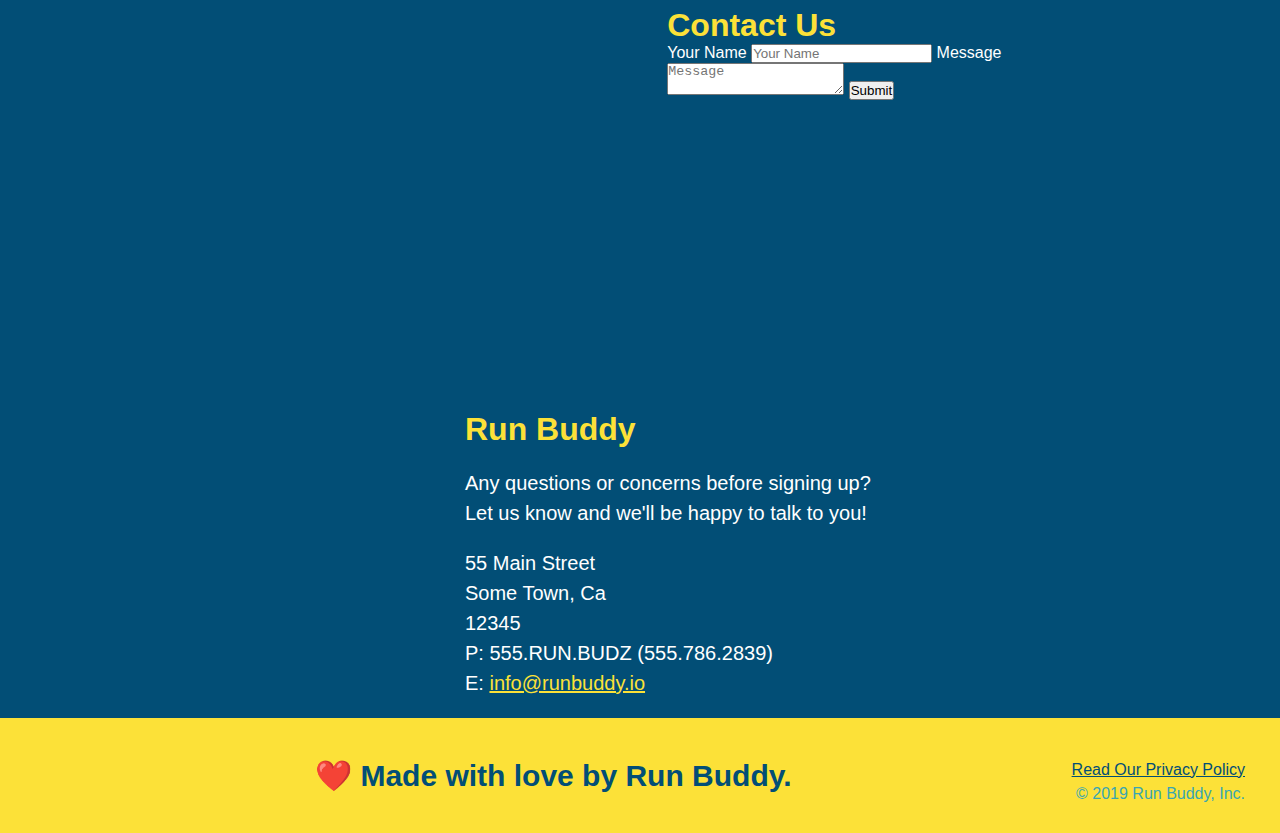
==== commit 913378b4: "add flexbox to the steps" ====
--- a/index.html
+++ b/index.html
@@ -1,186 +1,244 @@
-<!DOCTYPE html>
-<html lang="en">
-    <head>
-        <meta charset="UTF-8" />
-        <title>Run Buddy</title>
-        <link rel="stylesheet" href="./assets/css/style.css" />
-    </head>
-    <body>
-        <!-- navigation -->
-        <header>
-            <h1>
-                <a href="/">RUN BUDDY</a>
-            </h1>
-            <nav>
-                <!-- Unordered list element -->
-                <ul>
-                    <!-- List item element -->
-                <li>
-                    <!-- Anchor element -->
-                    <a href= "#what-we-do">What We Do</a>
-                </li>
-                <li>
-                    <a href="#what-you-do">What You Do</a>
-                </li>
-                <li>
-                    <a href="#your-trainers">Your Trainers</a>
-                </li>
-                <li>
-                    <a href="#reach-out">Reach Out</a>
-                </li>
-                </ul>
-            </nav>
-        </header>
-        
-        <!--hero/jumbotron -->
-        <section class="hero">
-            <div class="hero-form">
-                <h3>Get Started Today</h3>
-                <p>Fill out this form and one of our trainers will schedule a consult</p>
-            <!-- Add form element -->
-            <form>
-                <label for="name">Enter full name: </label>
-                <input type="text" placeholder="Your Name" name="name" id="name" class="form-input"/>
-                <label for="email">Enter email address: </label>
-                <input type="email" placeholder="Email Address" name="email" id="email" class="form-input"/>
-                <label for="phone">Eneter a telephone number:</label>
-                <input type="tel" placeholder="Phone Number" name="phome" id="phone" class="form-input"/>
-                <p>
-                    Have you worked with a trainer before?
-                    <input type="radio" name="trainer-confirm" id="trainer-yes" />
-                    <label for="trainer-yes">Yes</label>
-                    <input type="radio" Name="trainer-confirm" id="trainer-no" />
-                    <label for "trainer-no">No</label>
-                </p>
-                <p>
-                    <label for="checkbox" >
-                        I acknowledge that I am at least 18 years of age
-                    </label>
-                    <input type="checkbox" name="age-confirm" id=age-confirm" />
-                </p>
-                <button type="sumbit">
-                    Get Running!
-                </button>
-            </form>
-            </div>
-        </section>
-        <!--!end hero -->
-
-        <!-- "what we do" section -->
-        <section id="what-we-do" class="intro">
-            <h2 class="selection-title primary-border">What We Do</h2>
-            <p>
-                butcher selfies chambray shabby chic gentrify readymade yr Echo Park XOXO Tumblr normcore Banksy direct trade Blue Bottle chillwave you probably haven't heard of them single-origin coffee Vice fanny pack fixie Odd Future Austin fingerstache pickled twee synth Wes Anderson Thundercats viral bitters flannel meggings narwhal Marfa Schlitz sustainable Intelligentsia umami deep v craft   
-            </p>
-        </section>
-
-        <!-- "what you do" section -->
-        <section id="what you do" class="steps" >
-            <h2 class="selection-title secondary border">What You Do</h2>
-            <div>
-                <img src="./assets/images/step-1.svg" alt="" />
-                <h3>Step 1: <span>Fill Out the Form Above. </span></h3>
-                <p>You're already here, so why not?</p>
-            </div>
-
-            <div>
-                <img src="./assets/images/step-2.svg" alt="" />"
-                <h3>Step 2: <span>Consult with One of Our Trainers.</span></h3>
-                <p>Are you here to build muscle, lose weight, or just feel good?</p>
-            </div>
-
-            <div>
-                <img src="./assets/images/step-3.svg" alt="" />
-                <h3>Step 3: <span>Get Running. </span> </h3>
-                <p>Hit the ground running (literally) once your trainer lays out your plan.</p>
-            </div>
-
-            <div>
-                <img src="./assets/images/step-4.svg" alt="" ?>
-                <h3>Step 4: <span>See Results</span></h3>
-                <p>Bi-weekly checkins with your trainer will keep you focused</p>
-            </div>
-        </section>
-
-        <!-- "meet the trainers" section -->
-        <section id="your-trainers" class="trainers">
-            <h2 class="section-title primary-border">
-                Meet the Trainers
-            </h2>
-         <!-- first trainer bio -->       
-            <article class="trainer">
-                <img src="./assets/images/trainer-1.jpg" alt="Arron Stephens in his workout clothes, ready to pump iron" /> 
-                <div class="trainer-bio text-left"> 
-                    <h3>Arron Stephens</h3>
-                    <h4>Speed / Strength</h4>
-                    <p>
-                    Lorem ipsum dolor sit amet consectetur adipisicing elit. Commodi voluptate harum sunt deleniti in soluta optio ea possimus velit facere, aspernatur repudiandae sapiente, quasi voluptatum consectetur esse at! Asperiores, autem.
-                    </p>
-                </div> 
-            </article>
-
-        <!-- second trainer bio -->
-            <article class="trainer">
-                <div class="trainer-bio text-right">
-                <h3>Joanna Gill</h3>
-                <h4>Endurance</h4>
-                <p>
-                    Lorem ipsum, dolor sit amet consectetur adipisicing elit. Sequi neque animi quo cupiditate commodi saepe culpa sed
-                    itaque velit maiores optio dolorem excepturi aperiam dolores, voluptatibus suscipit amet quis repellat!
-                </p>
-                </div>
-                <img src="./assets/images/trainer-2.jpg" alt="Joanna Gill cooling off after a workout" />
-            </article>
-            
-            <!-- third trainer bio -->
-            <article class="trainer">
-                <img src="./assets/images/trainer-3.jpg" alt="Harry Smith wearing a headband and lifting comically small pink weights" />
-                <div class="trainer-bio text-left">
-                <h3>Harry "the Headband" Smith</h3>
-                <h4>Strength</h4>
-                <p>
-                    Lorem ipsum, dolor sit amet consectetur adipisicing elit. Sequi neque animi quo cupiditate commodi saepe culpa sed
-                    itaque velit maiores optio dolorem excepturi aperiam dolores, voluptatibus suscipit amet quis repellat!
-                </p>
-                </div>
-            </article>
-        </section>
-        <!-- "reach out" section -->
-        <section>
-            <h2>Reach Out</h2>
-                <div class="contact-info">
-                    <iframe src="https://www.google.com/maps/embed?pb=!1m18!1m12!1m3!1d3147.1079747227936!2d-120.42364418397035!3d37.92790791110593!2m3!1f0!2f0!3f0!3m2!1i1024!2i768!4f13.1!3m3!1m2!1s0x8090c49129b6ac57%3A0xb56c7eb95a2cd8bd!2sMain%20St%2C%20California%2095327!5e0!3m2!1sen!2sus!4v1616426329495!5m2!1sen!2sus"
-                    with="400"
-                    height="400"
-                    style="boarder:0;"
-                    allowfullscreen=""
-                    loading="lazy">
-                </iframe>
-                </div>
-                <div>
-                    <h3>Run Buddy</h3>
-                    <p>
-                        Any questionsor concerns before signing up?
-                        <br />
-                        Let us know and we'll be happy to talk to you!
-                    </p>
-                    <address>
-                        55 Main st <br/>
-                        Some Town, Ca <br/>
-                        12345 <br/>
-                        P: 555.RUN.BUDZ (555.786.2839)<br/>
-                        E: <a href="mailto:infor@runbuddy.io">info@runbuddy.io</a>
-                    </address>
-                </div>
-        </section>
-
-        <!-- footer-->
-        <footer>
-            <h2> ❤️ Made with Love by Run Buddy.</h2>
-            <div>
-                <a href="#"> Read Our Privacy Policy</a><br />
-                &copy; 2019 Run Buddy, Inc.
-            </div>
-        </footer>
-    </body>
-</html>+<!DOCTYPE html>
+<html lang="en">
+  <head>
+    <meta charset="UTF-8" />
+    <link rel="stylesheet" href="./assets/css/style.css">
+    <title>Run Buddy</title>
+  </head>
+  <body>
+    <!-- navigation tags - block level element -->
+    <header>
+      <h1>
+        <a href="/">RUN BUDDY</a>
+      </h1>
+      <nav>
+        <ul>
+          <li>
+            <a href="#what-we-do">What We Do</a>
+          </li>
+          <li>
+            <a href="#what-you-do">What You Do</a>
+          </li>
+          <li>
+            <a href="#your-trainers">Your Trainers</a>
+          </li>
+          <li>
+            <a href="#reach-out">Reach Out</a>
+          </li>
+          
+        </ul>
+      </nav>
+    </header>
+    <!-- end navigation -->
+
+    <!-- hero/jumbotron -->
+    <section class="hero">
+      <div class="hero-cta">
+        <h2>Start Building Habits.</h2>
+        <p>
+          seitan heirloom post-ironic pop-up iPhone mlkshk hella selfies fashion axe occupy readymade put a bird on it
+          messenger bag Wes Anderson Schlitz plaid Bushwick church-key lo-fi skateboard slow-carb hashtag trust fund
+          Williamsburg biodiesel fixie farm-to-table 8-bit banjo XOXO Banksy chillwave bicycle rights retro cliche
+          tattooed bespoke irony mumblecore Shoreditch deep v polaroid McSweeney's bitters cray gentrify tofu Marfa you
+          probably haven't heard of them yr banh mi asymmetrical art party selvage letterpress High Life.
+        </p>
+      </div>
+
+      <div class="hero-form">
+        <h3>Get Started Today</h3>
+        <p>Fill out this form and one of our trainers will schedule a consult.</p>
+        <form>
+          <label for="name">Enter full name:</label>
+          <input type="text" placeholder="Your Name" id="name" name="name" class="form-input" />
+          <label for="email">Enter email address:</label>
+          <input type="email" placeholder="Email Address" id="email" name="email" class="form-input" />
+          <label for="phone">Enter a telephone number:</label>
+          <input type="tel" placeholder="Phone Number" name="phone" id="phone" class="form-input" />
+          <p>
+            Have you worked out with a trainer before? 
+            <input type="radio" name="trainer-confirm" id="trainer-yes" />
+            <label for="trainer-yes">Yes</label>
+            <input type="radio" name="trainer-confirm" id="trainer-no"/>
+            <label for="trainer-no">No</label>
+          </p>
+          <p>
+            <label for="checkbox">
+              I acknowledge that I am at least 18 years of age.
+            </label>
+            <input type="checkbox" name="checkpoint1" id="checkbox" />
+          </p>
+          <button type="submit">
+            Get running!
+          </button>
+        </form>
+      </div>
+    </section>
+    <!-- end header -->
+
+    <!-- "what we do" start - <section> -->
+    <section id="what-we-do" class="intro">
+      <div class=flex-row"
+        <h2 class="section-title primary-border">
+          What We Do
+        </h2>
+      </div>
+      <div class=flex-row"
+        <p>
+          butcher selfies chambray shabby chic gentrify readymade yr Echo Park XOXO Tumblr normcore Banksy direct trade  Blue Bottle chillwave you probably haven't heard of them single-origin coffee Vice fanny pack fixie Odd Future Austin fingerstache pickled twee synth Wes Anderson Thundercats viral bitters flannel meggings narwhal Marfa Schlitz sustainable Intelligentsia umami deep v craft
+        </p>
+    </div>
+    </section>
+    <!-- end "what we do" -->
+
+    <!-- "what you do" start -->
+    <section id="what-you-do" class="steps">
+        <h2 class="section-title secondary-border">
+          What You Do
+        </h2> 
+        <div class="step">
+          <h3>Step 1.</h3>
+          <div class="step-info">
+            <div class="step-img">
+              <img src="./assets/images/step-1.svg" alt="" />
+            </div>
+            <div class="step-text">
+              <h4>Fill Out The Form Above</h4>
+              <p>You're already here, so why not?</p>
+            </div>
+          </div>
+        </div>
+        <div class="step">
+          <h3>Step 2.<span>Consult With One Of Our Trainers.</span></h3>
+          <div class="step-info">
+            <p>Are you here to build muscle, lose weight, or just feel good?</p>
+            <div class="step-img">
+              <img src="./assets/images/step-2.svg" alt="" />
+            </div>
+            <div class="step-text">
+              <h4>Fill Out The Form Above</h4>
+              <p>You're already here, so why not?</p>
+            </div>
+          </div>
+        </div>
+        <div class="step">
+          <h3>Step 3.<span>Get Running</span></h3>
+          <div class="step-info">
+            <p>Are you here to build muscle, lose weight, or just feel good?</p>
+            <div class="step-img">
+              <img src="./assets/images/step-3.svg" alt="" />
+            </div>
+            <div class="step-text">
+              <h4>Fill Out The Form Above</h4>
+              <p>Hit the ground running (literally) once your trainer lays out your plan.</p>
+            </div>
+          </div>
+        </div>
+        <div class="step">
+          <h3>Step 4.<span>See Results</span></h3>
+          <div class="step-info">
+            <p>Bi-weekly checkins with your trainer will keep you focused</p>
+            <div class="step-img">
+              <img src="./assets/images/step-4.svg" alt="" />
+            </div>
+            <div class="step-text">
+              <h4>Fill Out The Form Above</h4>
+              <p>You're already here, so why not?</p>
+            </div>
+          </div>
+        </div>
+      <div>
+
+    <!-- "what you do" end -->
+
+    <!-- "meet the trainers" start -->
+    <section id="your-trainers" class="trainers">
+      <h2 class="section-title primary-border">
+        Meet The Trainers
+      </h2>
+
+      <article class="trainer">
+        <img src="./assets/images/trainer-1.jpg" alt="Arron Stephens in his workout clothes, ready to pump iron" />
+        <div class="trainer-bio text-left">
+          <h3>Arron Stephens</h3>
+          <h4>Speed / Strength</h4>
+          <p>Lorem ipsum, dolor sit amet consectetur adipisicing elit. Sequi neque animi quo cupiditate commodi saepe culpa sed itaque velit maiores optio dolorem excepturi aperiam dolores, voluptatibus suscipit amet quis repellat!</p>
+        </div>
+      </article>
+
+       <article class="trainer">
+         <div class="trainer-bio text-right">
+           <h3>Joanna Gill</h3>
+           <h4>Endurance</h4>
+           <p>Lorem ipsum, dolor sit amet consectetur adipisicing elit. Sequi neque animi quo cupiditate commodi saepe culpa sed itaque velit maiores optio dolorem excepturi aperiam dolores, voluptatibus suscipit amet quis repellat!</p>
+          </div>
+          <img src="./assets/images/trainer-2.jpg" alt="Joanna Gill cooling off after a work out" />
+        </article>
+
+       <article class="trainer">
+        <img src="./assets/images/trainer-3.jpg" alt="Harry Smith wearing a headband and lifting comically small pink weights" />
+        <div class="trainer-bio text-left">
+          <h3>Harry "The Headband" Smith</h3>
+          <h4>Strength</h4>
+          <p>Lorem ipsum, dolor sit amet consectetur adipisicing elit. Sequi neque animi quo cupiditate commodi saepe culpa sed itaque velit maiores optio dolorem excepturi aperiam dolores, voluptatibus suscipit amet quis repellat!</p>
+        </div>
+      </article>
+    </section>
+    <!-- "meet the trainers" end -->
+
+    <!-- "reach out" start -->
+    <section id="reach-out" class="contact">
+      <h2 class="section-title secondary-border">
+        Reach Out
+      </h2>
+
+      <div class="contact-info">
+        <iframe
+          src="https://www.google.com/maps/embed?pb=!1m14!1m12!1m3!1d12182.30520634488!2d-74.0652613!3d40.2407219!2m3!1f0!2f0!3f0!3m2!1i1024!2i768!4f13.1!5e0!3m2!1sen!2sus!4v1561060983193!5m2!1sen!2sus"
+          frameborder="0" style="border:0" allowfullscreen>
+        </iframe>
+
+        <div class="contact-form">
+          <h3>Contact Us</h3>
+          <form>
+            <label for="contact-name">Your Name</label>
+            <input type="text" id="contact-name" placeholder="Your Name" />
+        
+            <label for="contact-message">Message</label>
+            <textarea id="contact-message" placeholder="Message"></textarea>
+        
+            <button type="submit">Submit</button>
+          </form>
+        </div>
+
+        <div>
+          <h3>Run Buddy</h3>
+          <p>
+            Any questions or concerns before signing up? 
+            <br/>
+            Let us know and we'll be happy to talk to you!
+          </p>
+
+          <address>
+            55 Main Street <br/>
+            Some Town, Ca <br/>
+            12345<br/>
+            P: 555.RUN.BUDZ (555.786.2839)<br/>
+            E: <a href="mailto:info@runbuddy.io">info@runbuddy.io</a>
+          </address>
+          
+        </div>
+      </div>
+    </section>
+    <!-- "reach out" end -->
+
+    <!-- footer -->
+    <footer>
+      <h2>❤️ Made with love by Run Buddy.</h2>
+      <div>
+        <a href="./privacy-policy.html">Read Our Privacy Policy</a><br/>
+        &copy; 2019 Run Buddy, Inc.
+      </div>
+    </footer>
+    <!-- footer end -->
+  </body>
+</html>
--- a/assets/css/style.css
+++ b/assets/css/style.css
@@ -133,28 +133,49 @@
       .secondary-border {
         border-color: #39a6b2;
       }    
-       }
-       .steps div{
-           margin-bottom: 80px;
-       }
-       .steps img {
-           width: 15%;
-           margin:10px 0;
-       }
-       .steps h3 {
+      .step {
+          margin: 50px auto;
+          padding-bottom: 50px;
+          width: 80%;
+          border-bottom: 1px solid #39a6b2;
+          display:flex;
+          flex-wrap:wrap;
+          align-items:center;
+          justify-content: space-between;
+      }
+       .step h3 {
            color: #024e76;
            font-size: 46px;
-           margin-top: 10px;
-       }
-       .steps p {
+           flex:1 30%
+       }
+       .step-info {
+           flex: 2 70%;
+           display: flex;
+           flex-wrap:wrap;
+           align-items: center;
+       }
+       .step-text {
+           flex:12;
+       }
+
+       .step-text p {
            color:#39a6b2;
-           font-size: 23px;
-       }
-       .steps span {
-           font-size:38px;
+           font-size: 18px;
+       }
+       .step-text h4 {
+           font-size: 26px;
+           line-height: 1.5;
+           color: #024e76;
+       }
+       .step-img {
+        flex:1 12%;
+        margin-right: 20px;
+        max-width: 100%;
+       }
+
        }
        .trainers {
-           test-align: center;
+           text-align: center;
        }
        .trainer {
            width: 900px;
@@ -190,4 +211,38 @@
        .trainer-bio p {
            font-size: 17px;
            line-height: 1.3;
-       }+       }
+       .contact {
+           background: #024e76;
+           text-align: center;
+       }
+       .contact h2 {
+           color: #fce138;
+           margin-bottom: ;
+       }
+       .contact-info iframe {
+           width: 400px;
+           height: 400px;
+       }
+       .contact-info div {
+           width: 410px;
+           display: inline-block;
+           vertical-align: top;
+           text-align: left;
+           margin: 30px 0 0 60px;
+           color: white;
+       }
+       .contact-info h3 {
+        color: #fce138;
+        font-size: 32px;
+        } 
+        .contact-info p, .contact-info address {
+            margin: 20px 0;
+            line-height: 1.5;
+            font-size: 20px;
+            font-style: normal;
+        }
+        
+        .contact-info a {
+            color: #fce138;
+        }
